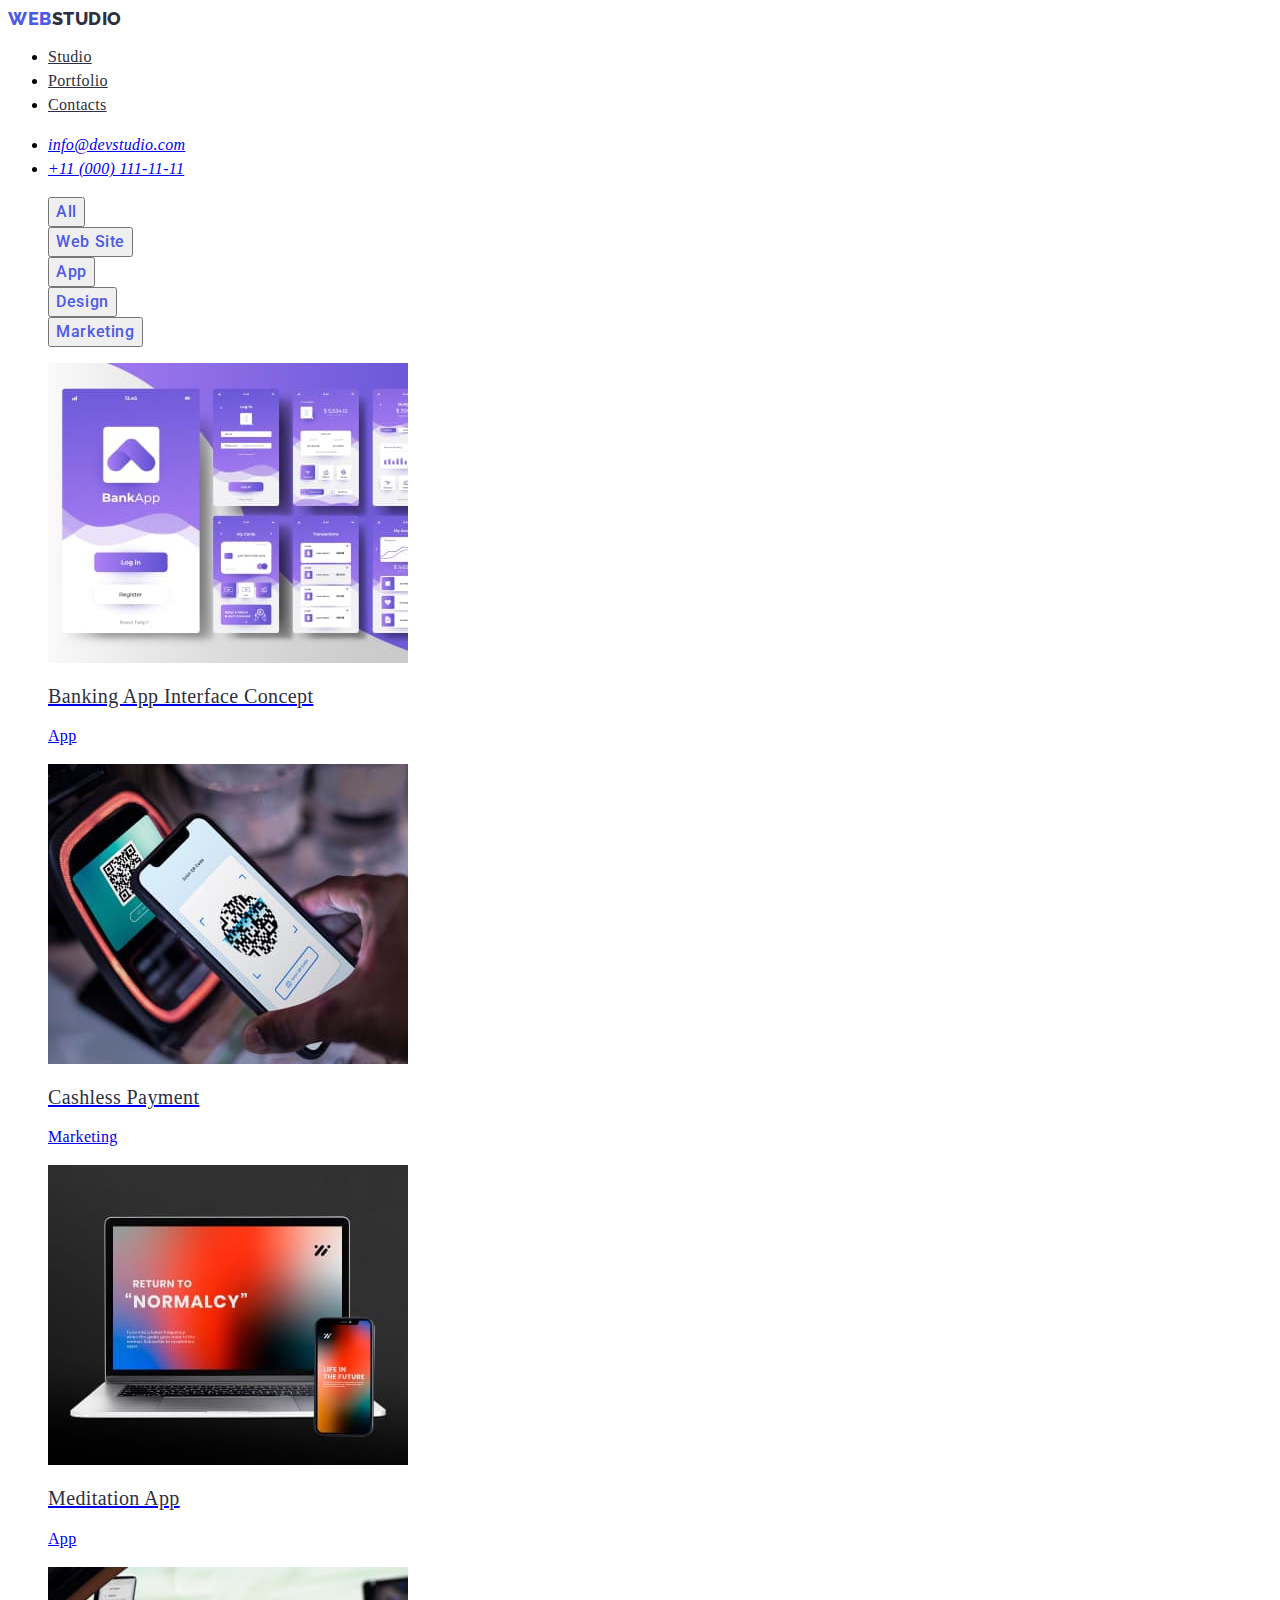
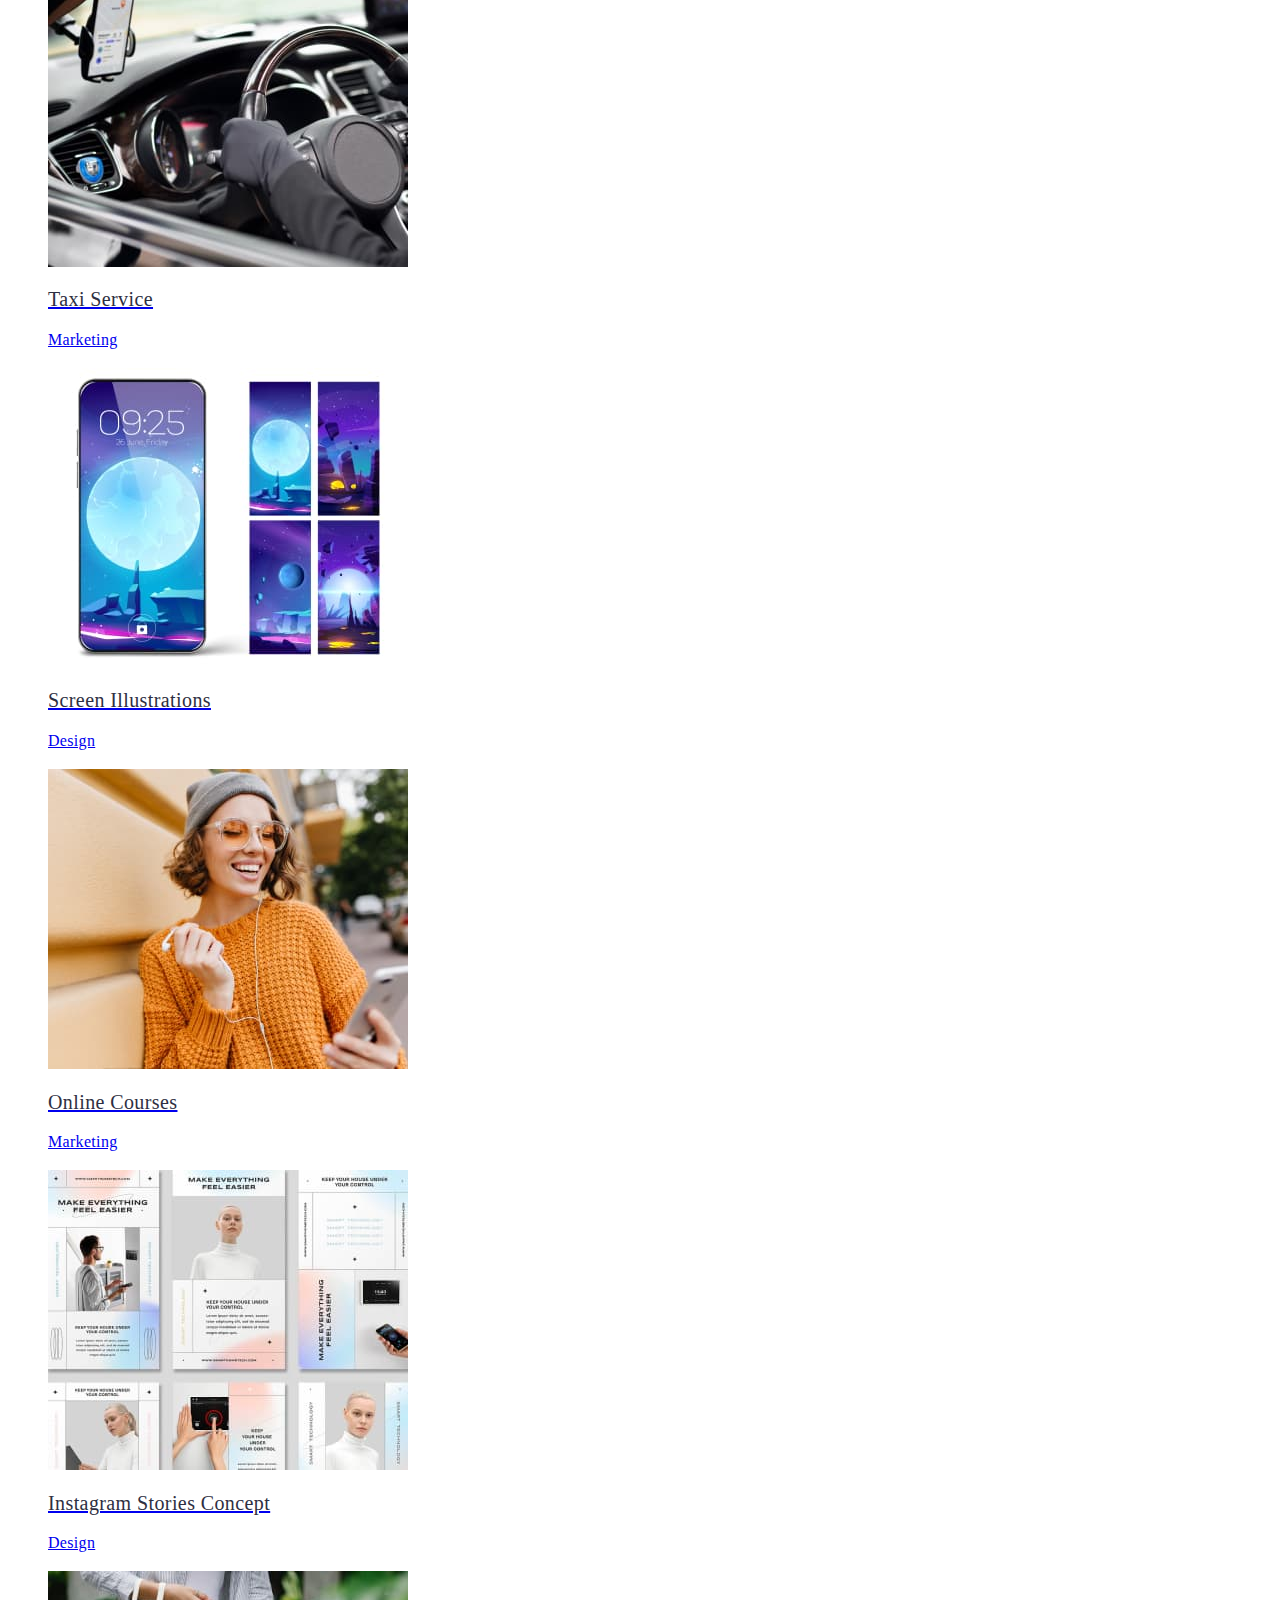
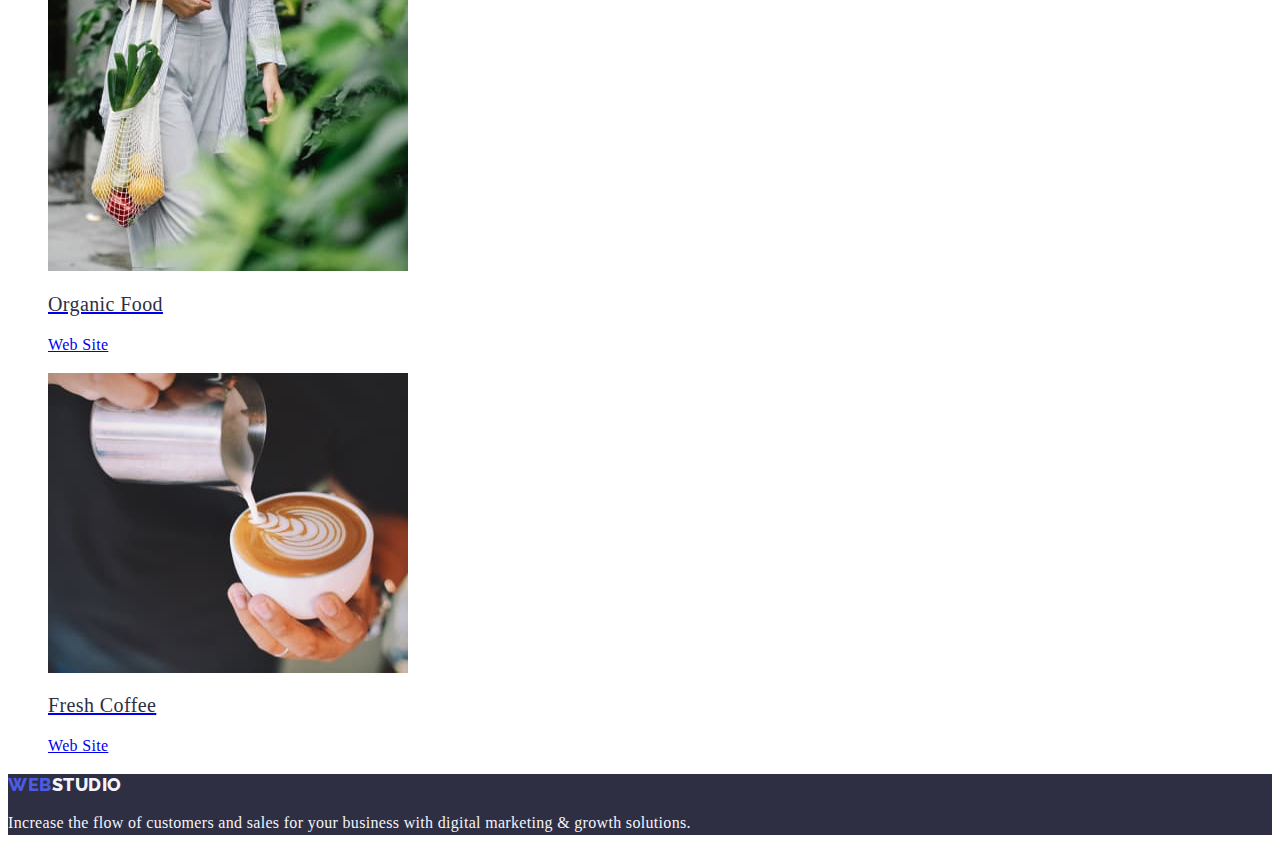
==== portfolio.html @ 24b0f3fc "how 02" ====
<!DOCTYPE html>
<html lang="en">
  <head>
    <meta charset="UTF-8" />
    <meta name="viewport" content="width=device-width, initial-scale=1.0" />
    <title>Document</title>
    <link rel="preconnect" href="https://fonts.googleapis.com" />
    <link rel="preconnect" href="https://fonts.gstatic.com" crossorigin />
    <link
      href="https://fonts.googleapis.com/css2?family=Raleway:wght@800&family=Roboto:wght@400;500;700;900&display=swap"
      rel="stylesheet"
    />
    <link rel="stylesheet" href="./css/styles.css" />
  </head>
  <body class="body">
    <header class="header">
      <nav class="header-nav">
        <a class="header-logo link" href="./index.html"
          >Web<span class="header-logo-studio link">Studio</span></a
        >
        <ul class="header-list">
          <li class="header-item">
            <a class="header-link" href="./index.html">Studio</a>
          </li>
          <li class="header-item">
            <a class="header-link" href="./portfolio.html">Portfolio</a>
          </li>
          <li class="header-item">
            <a class="header-link" href="#">Contacts</a>
          </li>
        </ul>
      </nav>
      <address class="header-addres">
        <ul>
          <li class="header-item">
            <a class="header-mail" href="mailto:info@devstudio.com"
              >info@devstudio.com</a
            >
          </li>
          <li class="header-item">
            <a class="header-tel" href="tel:+110001111111"
              >+11 (000) 111-11-11</a
            >
          </li>
        </ul>
      </address>
    </header>
    <main>
      <section>
        <h1 class="section">Section1</h1>
        <ul class="port-list list">
          <li class="port-item">
            <button class="port-btn" type="button">All</button>
          </li>
          <li class="port-item">
            <button class="port-btn" type="button">Web Site</button>
          </li>
          <li class="port-item">
            <button class="port-btn" type="button">App</button>
          </li>
          <li class="port-item">
            <button class="port-btn" type="button">Design</button>
          </li>
          <li class="port-item">
            <button class="port-btn" type="button">Marketing</button>
          </li>
        </ul>
        <ul class="port-list list">
          <li class="port-item">
            <a href="#">
              <img
                src="./images/Banking.jpg"
                alt="Banking App Interface
            Concept"
                width="360"
                height="300"
              />
              <h2 class="port-title">Banking App Interface Concept</h2>
              <p class="port-text">App</p>
            </a>
          </li>
          <li class="port-item">
            <a href="#">
              <img
                src="./images/Cashless.jpg"
                alt="Cashless Payment"
                width="360"
                height="300"
              />
              <h2 class="port-title">Cashless Payment</h2>
              <p class="port-text">Marketing</p></a
            >
          </li>
          <li class="port-item">
            <a href="#">
              <img
                src="./images/Meditation.jpg"
                alt="Meditation App"
                width="360"
                height="300"
              />
              <h2 class="port-title">Meditation App</h2>
              <p class="port-text">App</p></a
            >
          </li>
          <li class="port-item">
            <a href="#">
              <img
                src="./images/Taxi.jpg"
                alt="Taxi Service"
                width="360"
                height="300"
              />
              <h2 class="port-title">Taxi Service</h2>
              <p class="port-text">Marketing</p></a
            >
          </li>

          <li class="port-item">
            <a href="#">
              <img
                src="./images/Screen.jpg"
                alt="Screen Illustrations"
                width="360"
                height="300"
              />
              <h2 class="port-title">Screen Illustrations</h2>
              <p class="port-text">Design</p></a
            >
          </li>
          <li class="port-item">
            <a href="#">
              <img
                src="./images/Online.jpg"
                alt="Online Courses"
                width="360"
                height="300"
              />
              <h2 class="port-title">Online Courses</h2>
              <p class="port-text">Marketing</p></a
            >
          </li>
          <li class="port-item">
            <a href="#">
              <img
                src="./images/Instagram.jpg"
                alt="Instagram Stories Concept"
                width="360"
                height="300"
              />
              <h2 class="port-title">Instagram Stories Concept</h2>
              <p class="port-text">Design</p></a
            >
          </li>
          <li class="port-item">
            <a href="#">
              <img
                src="./images/Organic.jpg"
                alt="Organic Food"
                width="360"
                height="300"
              />
              <h2 class="port-title">Organic Food</h2>
              <p class="port-text">Web Site</p></a
            >
          </li>
          <li class="port-item">
            <a href="#">
              <img
                src="./images/Fresh.jpg"
                alt="Fresh Coffee"
                width="360"
                height="300"
              />
              <h2 class="port-title">Fresh Coffee</h2>
              <p class="port-text">Web Site</p></a
            >
          </li>
        </ul>
      </section>
    </main>
    <footer class="footer">
      <a class="footer-logo link" href="./index.html"
        >Web<span class="footer-logo-studio link">Studio</span></a
      >
      <p class="footer-text">
        Increase the flow of customers and sales for your business with digital
        marketing & growth solutions.
      </p>
    </footer>
  </body>
</html>
---- css/styles.css ----
:root {
    --body-color: #434455;
}

.link {
    text-decoration: none;
}

.list {
    list-style: none;
}

.section1 { 
    display: none;
};

.body {
    font-family: 'Roboto', sans-serif;
    color: var(--body-color);
    background-color: #FFFFFF
}

/*----------HEADER----------*/

.header-logo {
    font-family: 'Raleway', sans-serif;
    font-style: normal;
    font-weight: 800;
    font-size: 18px;
    line-height: 1.17;    
    letter-spacing: 0.03em;
    text-transform: uppercase;    
    color: #4D5AE5;
}

.header-logo-studio {
    font-family: 'Raleway',
        sans-serif;
        font-style: normal;
        font-weight: 800;
        font-size: 18px;
        line-height: 1.17;    
        letter-spacing: 0.03em;
        text-transform: uppercase;    
        color: #2E2F42;
}

.header {
    background-color: none;
}

.header-link {
    font-weight: 500;
    font-size: 16px;
    line-height: 1.5;
    letter-spacing: 0.02em;
    color: #2E2F42;
}

.header-mail {
    font-weight: 400;
    font-size: 16px;
    line-height: 1.5;
    letter-spacing: 0.02em;
}

.header-tel {
    font-weight: 400;
    font-size: 16px;
    line-height: 1.5;
    letter-spacing: 0.02em;
}

/*----------HERO----------*/

.hero {
    background-color: #2E2F42;
}

.hero-title {
    font-weight: 700;
        font-size: 56px;
        line-height: 1.07;
        letter-spacing: 0.02em;
        color: #FFFFFF;
}

.btn {}

.btn-text {
font-family: 'Roboto',
    sans-serif;
    font-style: normal;
    font-weight: 500;
    font-size: 16px;
    line-height: 1.5;
    letter-spacing: 0.04em;
    color: #FFFFFF;
}

/*----------ABOUT----------*/

.section {
    display: none;
}

.about {}

.about-list {}

.about-item {}

.about-title {
    font-weight: 500;
        font-size: 20px;
        line-height: 1.2;   
        letter-spacing: 0.02em; 
        color: #2E2F42;
}

.about-top-text {
    font-weight: 400;
        font-size: 16px;
        line-height: 1.5;
        letter-spacing: 0.02em;
}

/*----------TEAM----------*/

.team {}

.team-our {
    font-weight: 700;
        font-size: 36px;
        line-height: 1.11;
        letter-spacing: 0.02em;
        color: #2E2F42;
}

.team-name {
    font-weight: 500;
        font-size: 20px;
        line-height: 1.2;
        letter-spacing: 0.02em;
        color: #2E2F42;
}

.team-work {
    font-weight: 400;
        font-size: 16px;
        line-height: 1.5;
        letter-spacing: 0.02em;
}

/*----------FOOTER----------*/

.footer {
    background-color: #2E2F42;
}

.footer-logo {
font-family: 'Raleway',sans-serif;
    font-style: normal;
    font-weight: 800;
    font-size: 18px;
    line-height: 1.17;
    letter-spacing: 0.03em;
    text-transform: uppercase;
    color: #4D5AE5;
}

.footer-logo-studio {
font-family: 'Raleway',sans-serif;
    font-style: normal;
    font-weight: 800;
    font-size: 18px;
    line-height: 1.17;
    letter-spacing: 0.03em;
    text-transform: uppercase;
    color: #F4F4FD;
}

.footer-text {
font-weight: 400;
    font-size: 16px;
    line-height: 1.5;
    letter-spacing: 0.02em;
    color: #F4F4FD;
}

/*----------PORTFOLIO ----------*/

.port {}

.port-list {}

.port-item {}

.port-btn {
    font-family: 'Roboto',
        sans-serif;
        font-style: normal;
        font-weight: 500;
        font-size: 16px;
        line-height: 1.5;
        letter-spacing: 0.04em;
        color: #4D5AE5;
}

.port-btn:is(:hover, :focus) {
    color: #FFFFFF;
    background: #404BBF;
}

.port-section {}

.port-list {}

.port-item {}

.port-title {
    font-weight: 500;
        font-size: 20px;
        line-height: 1.2;
        letter-spacing: 0.02em;
        color: #2E2F42;
}

.port-text {
    font-weight: 400;
        font-size: 16px;
        line-height: 1.5;
        letter-spacing: 0.02em;
}
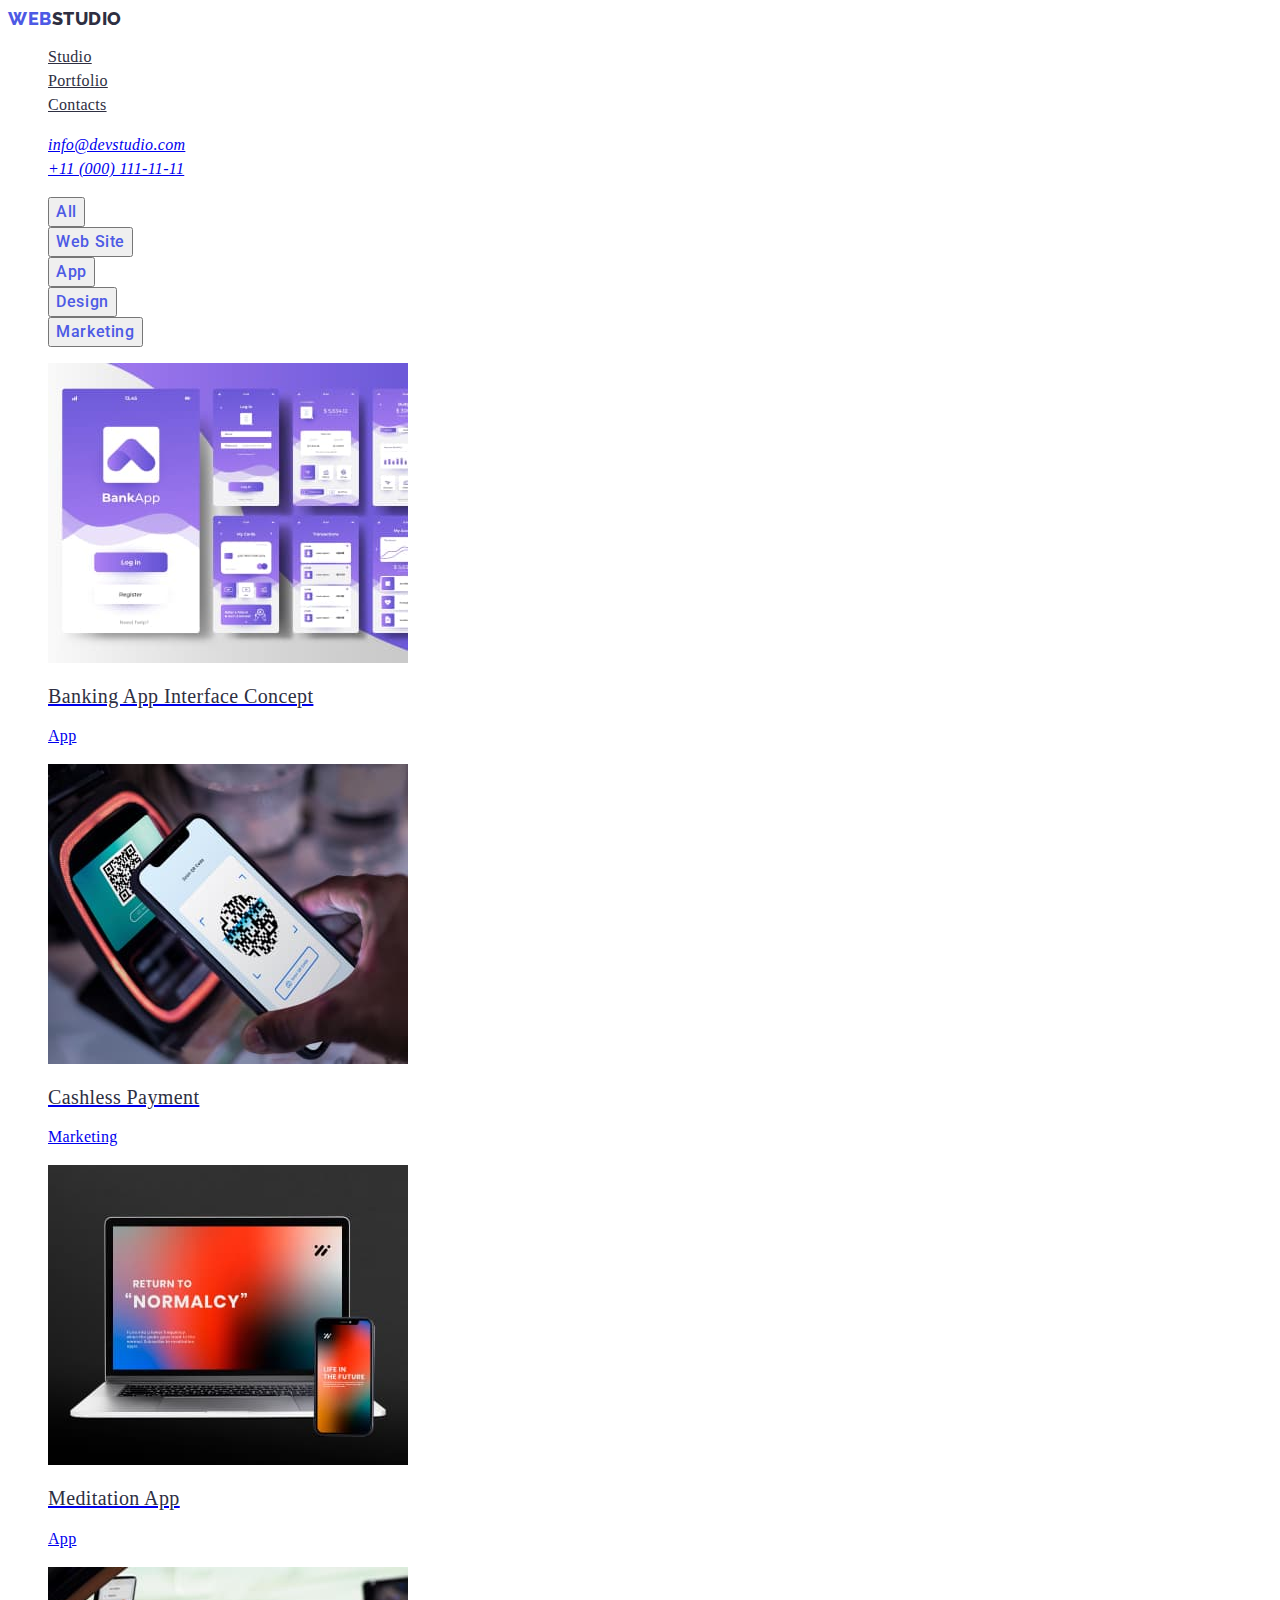
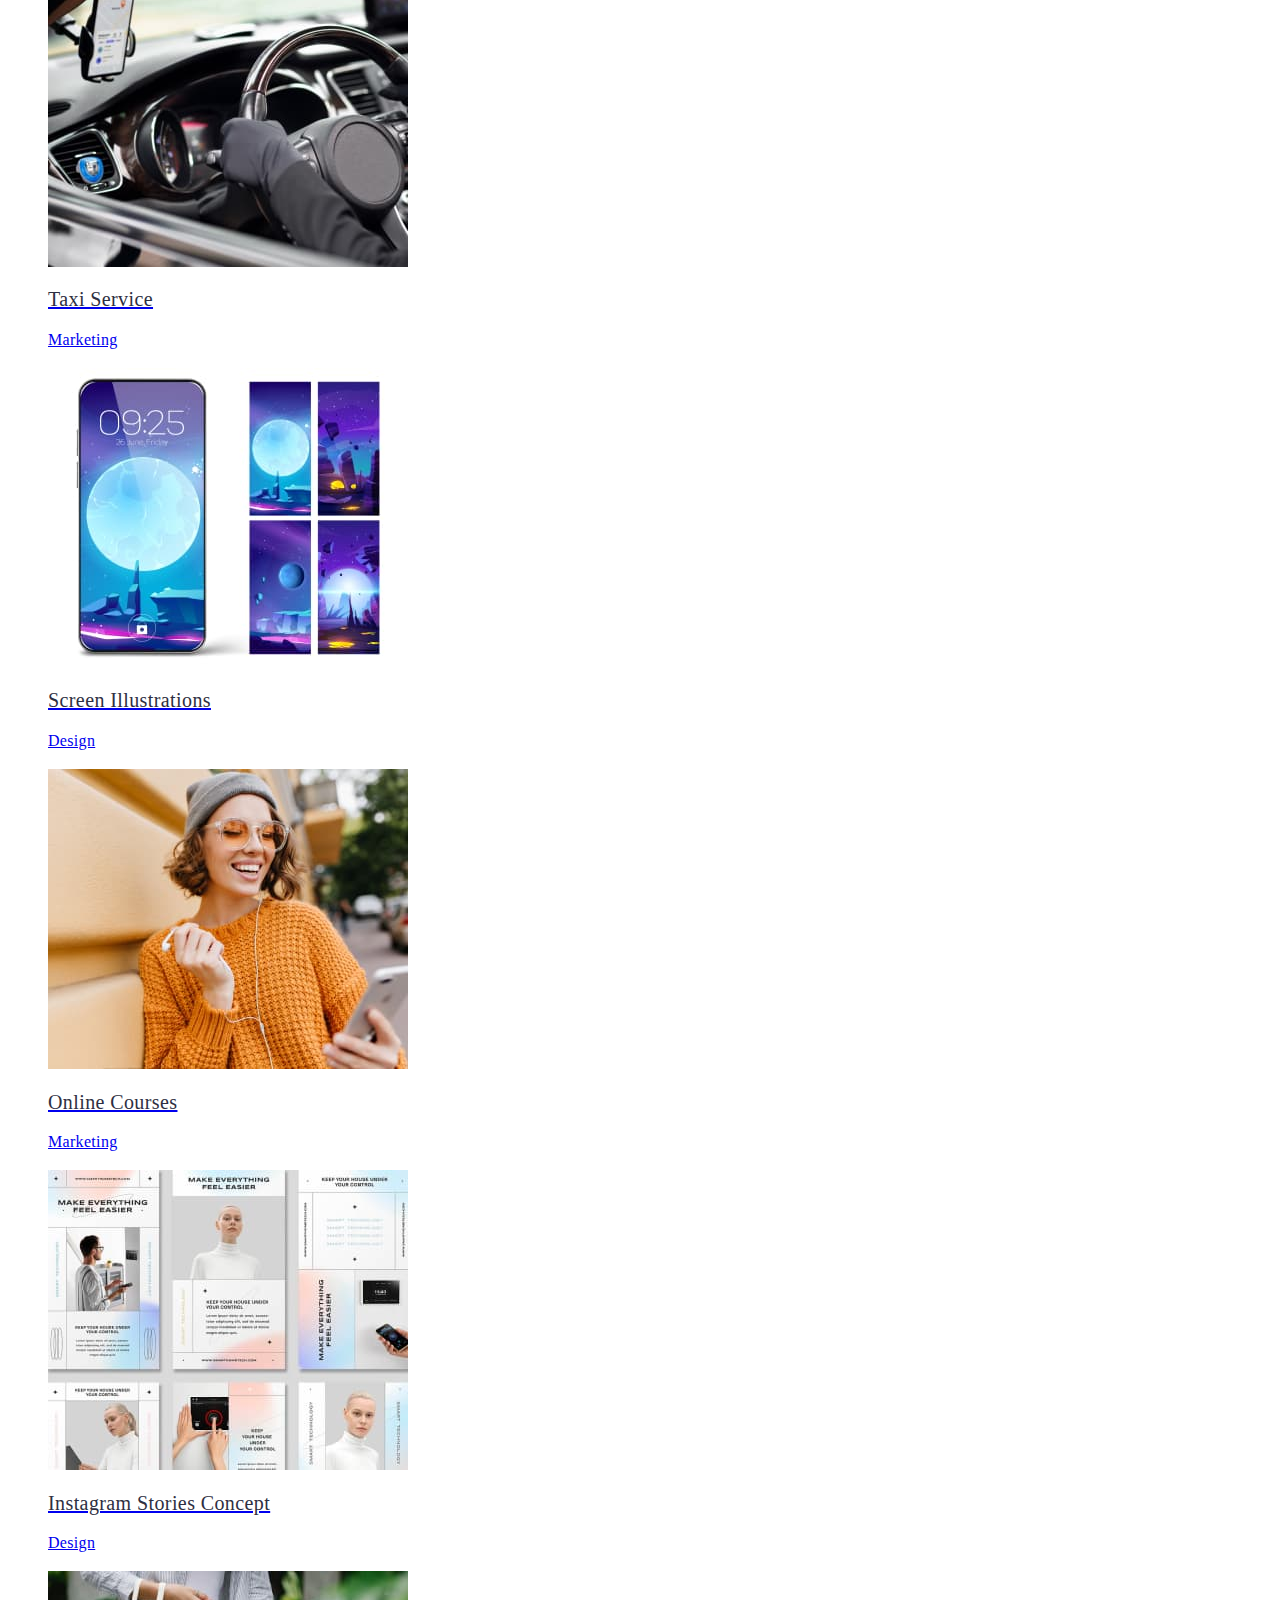
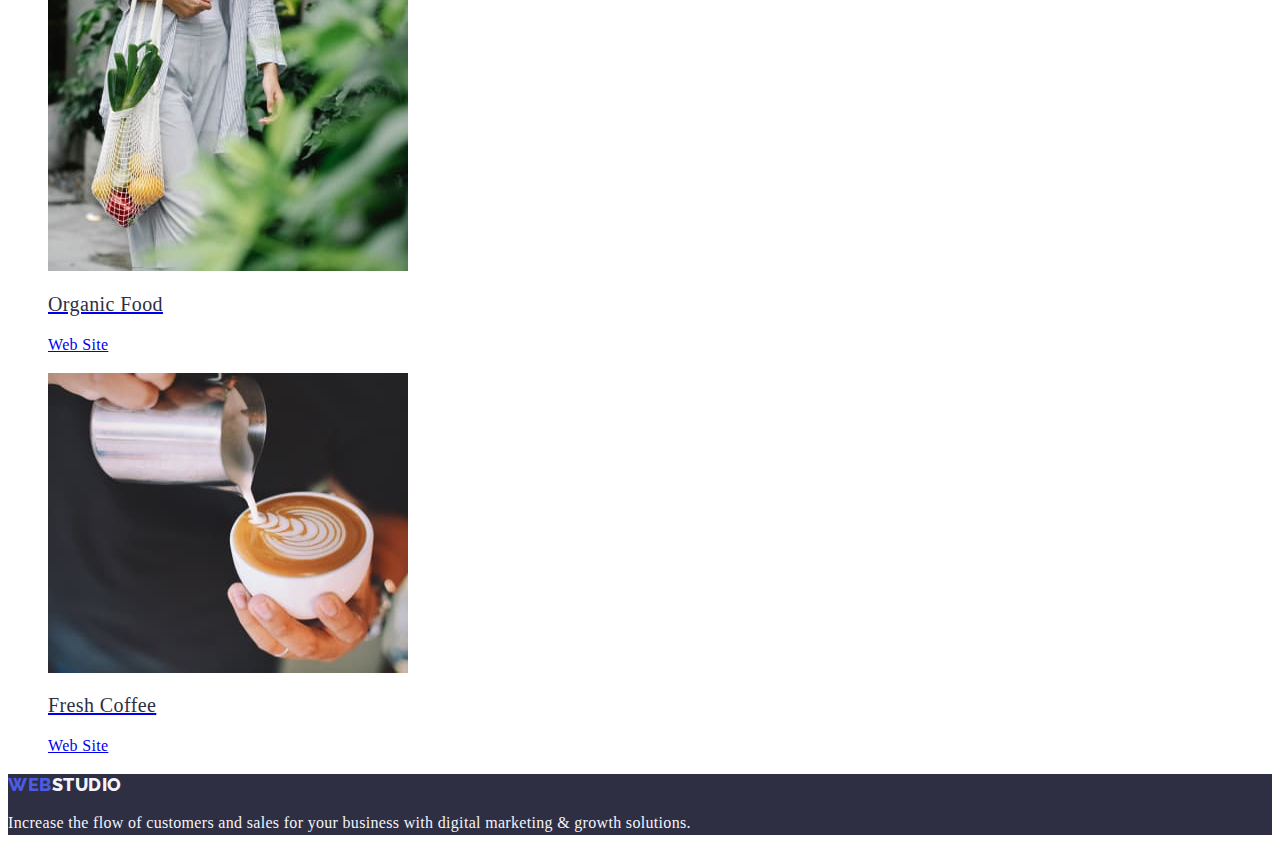
==== commit 37240f66: "hhw02" ====
--- a/portfolio.html
+++ b/portfolio.html
@@ -14,11 +14,11 @@
   </head>
   <body class="body">
     <header class="header">
-      <nav class="header-nav">
+      <nav class="header-nav list">
         <a class="header-logo link" href="./index.html"
           >Web<span class="header-logo-studio link">Studio</span></a
         >
-        <ul class="header-list">
+        <ul class="header-list list">
           <li class="header-item">
             <a class="header-link" href="./index.html">Studio</a>
           </li>
@@ -31,7 +31,7 @@
         </ul>
       </nav>
       <address class="header-addres">
-        <ul>
+        <ul class="header-list list">
           <li class="header-item">
             <a class="header-mail" href="mailto:info@devstudio.com"
               >info@devstudio.com</a
@@ -67,7 +67,7 @@
         </ul>
         <ul class="port-list list">
           <li class="port-item">
-            <a href="#">
+            <a href="link">
               <img
                 src="./images/Banking.jpg"
                 alt="Banking App Interface
@@ -115,7 +115,6 @@
               <p class="port-text">Marketing</p></a
             >
           </li>
-
           <li class="port-item">
             <a href="#">
               <img
--- a/css/styles.css
+++ b/css/styles.css
@@ -104,7 +104,9 @@
     display: none;
 }
 
-.about {}
+.about {
+    background-color: #FFFFFF;
+}
 
 .about-list {}
 
@@ -125,9 +127,29 @@
         letter-spacing: 0.02em;
 }
 
+.image {
+    background-color: #FFFFFF;
+}
+
+.image-title {
+    font-weight: 700;
+        font-size: 36px;
+        line-height: 1.11;
+        text-align: center;
+        letter-spacing: 0.02em;
+        text-transform: capitalize;
+        color: #2E2F42;
+}
+
+.image-list {}
+
+.image-item {}
+
 /*----------TEAM----------*/
 
-.team {}
+.team {
+    background-color: #F4F4FD;
+}
 
 .team-our {
     font-weight: 700;
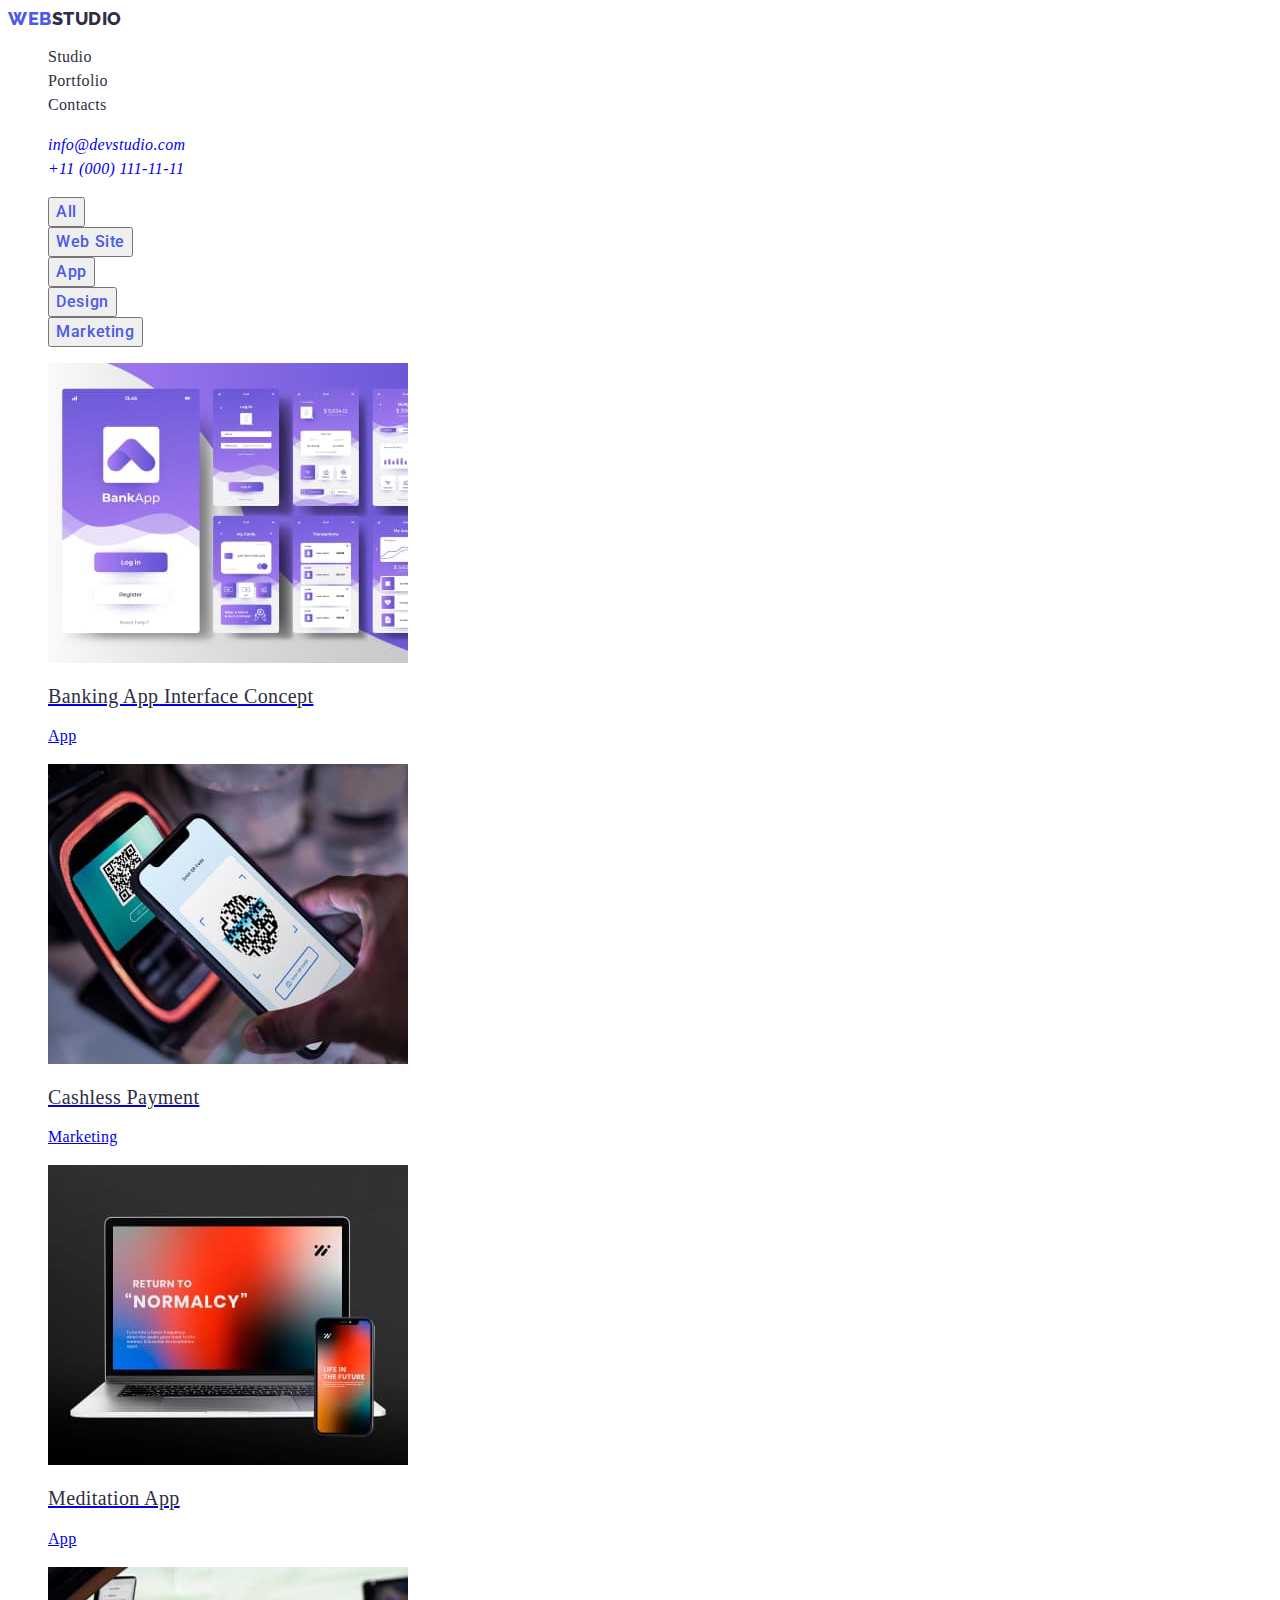
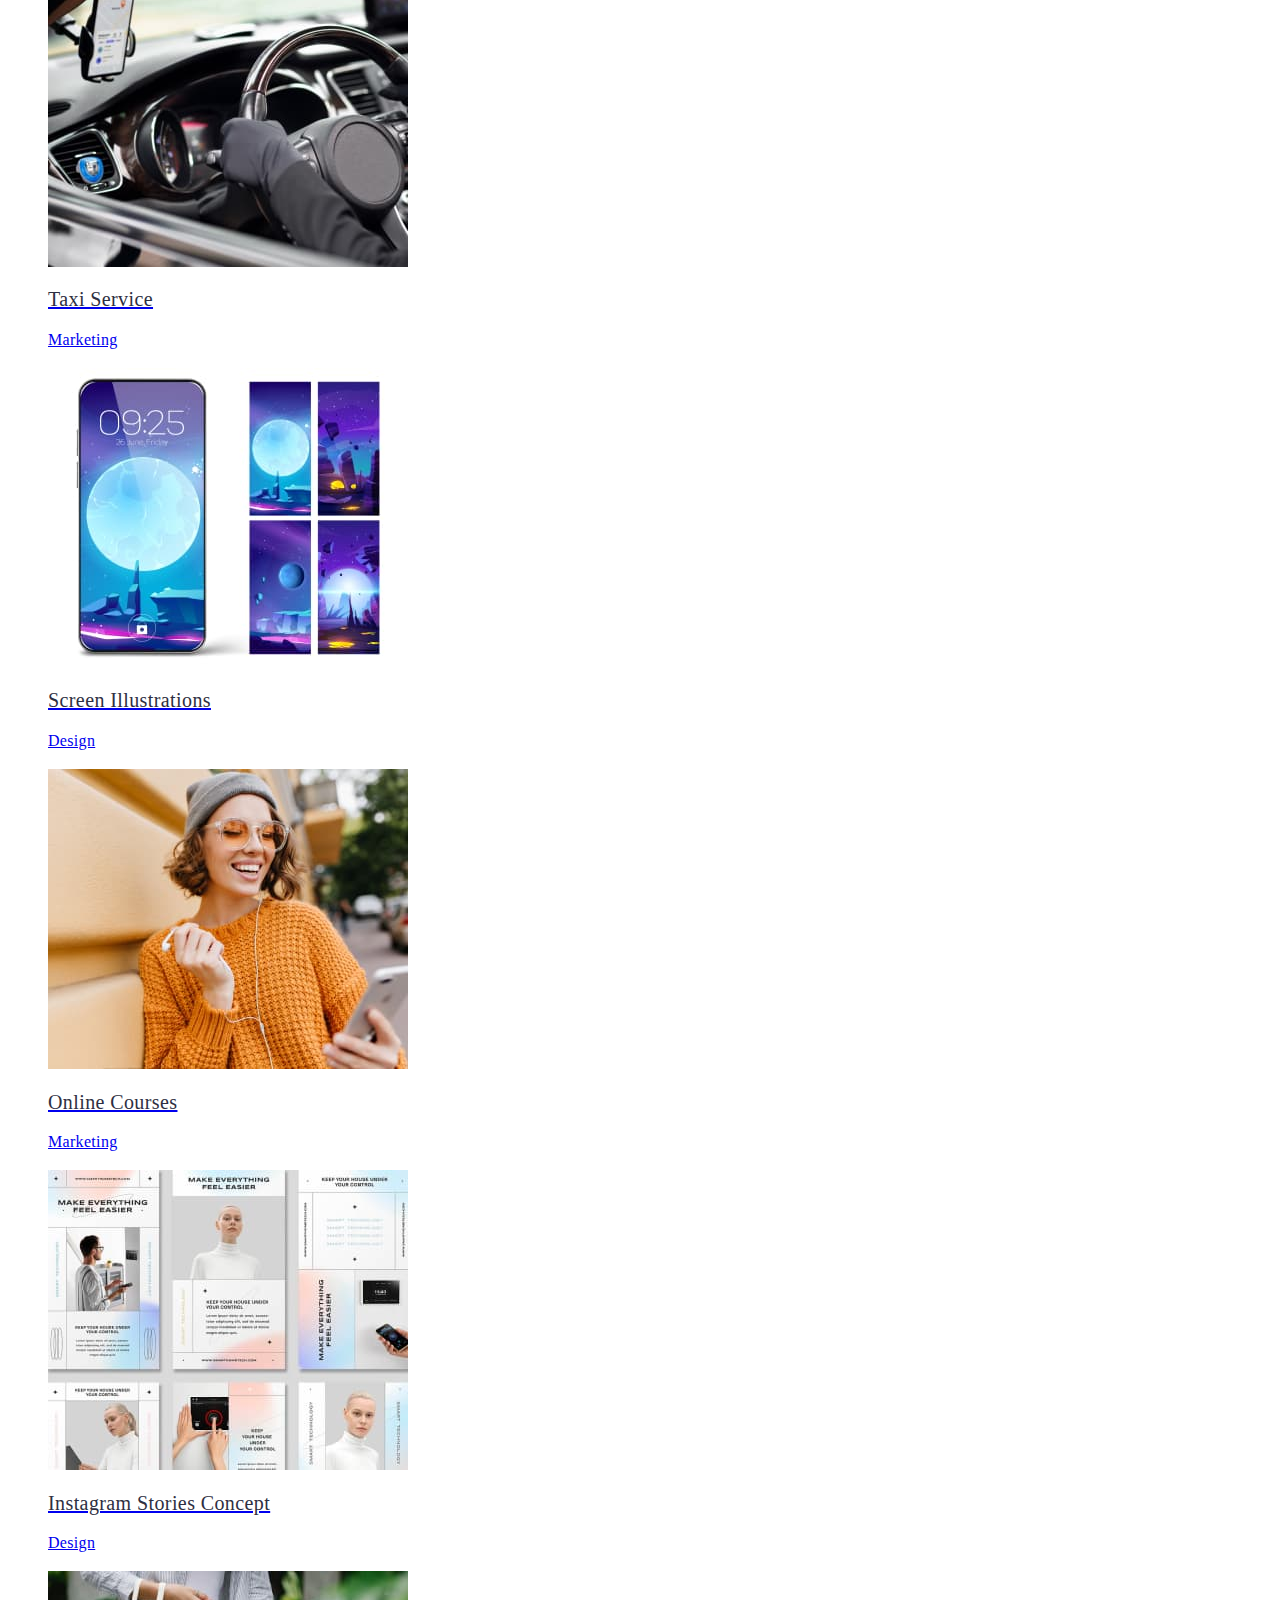
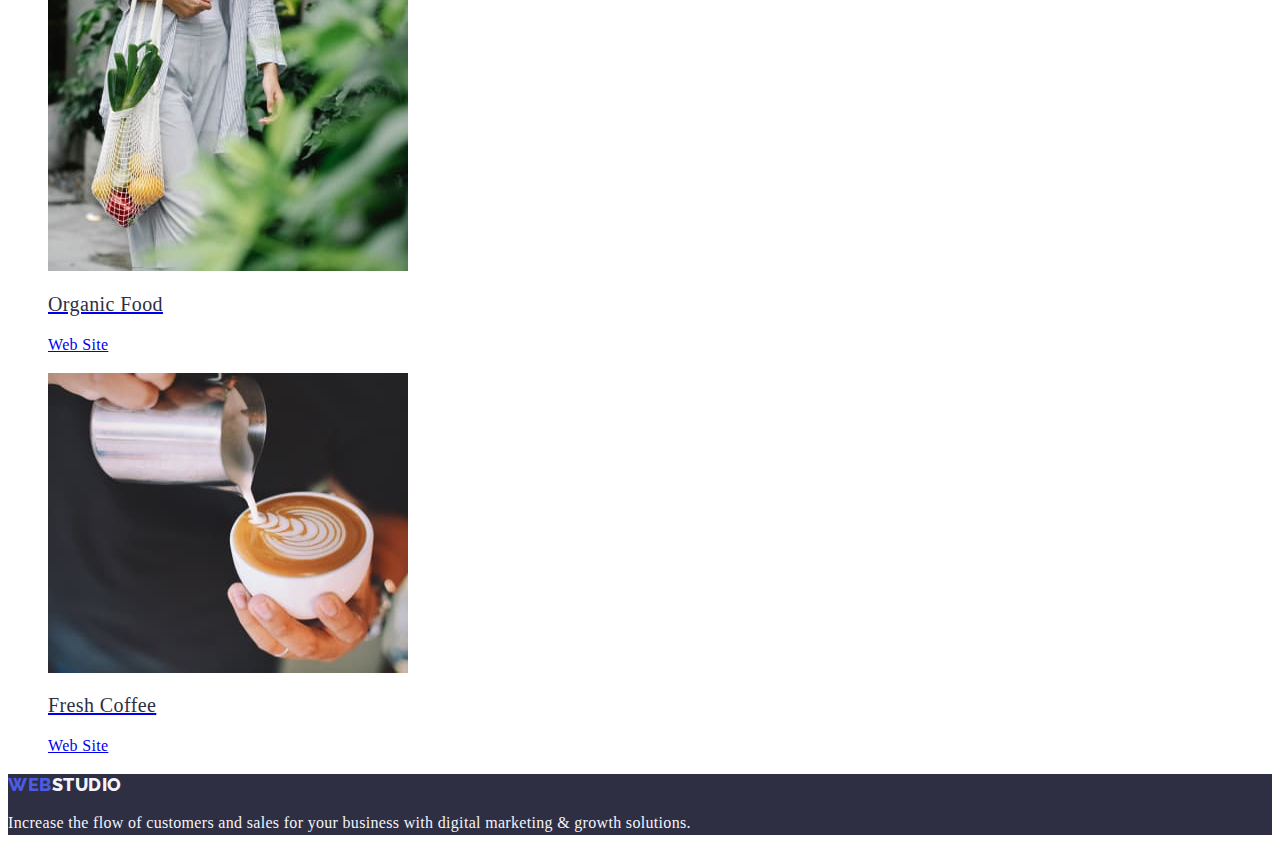
==== commit 607a592c: "home2" ====
--- a/portfolio.html
+++ b/portfolio.html
@@ -14,31 +14,31 @@
   </head>
   <body class="body">
     <header class="header">
-      <nav class="header-nav list">
+      <nav class="header-nav">
         <a class="header-logo link" href="./index.html"
           >Web<span class="header-logo-studio link">Studio</span></a
         >
         <ul class="header-list list">
           <li class="header-item">
-            <a class="header-link" href="./index.html">Studio</a>
+            <a class="header-link link" href="./index.html">Studio</a>
           </li>
           <li class="header-item">
-            <a class="header-link" href="./portfolio.html">Portfolio</a>
+            <a class="header-link link" href="./portfolio.html">Portfolio</a>
           </li>
           <li class="header-item">
-            <a class="header-link" href="#">Contacts</a>
+            <a class="header-link link" href="#">Contacts</a>
           </li>
         </ul>
       </nav>
       <address class="header-addres">
         <ul class="header-list list">
           <li class="header-item">
-            <a class="header-mail" href="mailto:info@devstudio.com"
+            <a class="header-mail link" href="mailto:info@devstudio.com"
               >info@devstudio.com</a
             >
           </li>
           <li class="header-item">
-            <a class="header-tel" href="tel:+110001111111"
+            <a class="header-tel link" href="tel:+110001111111"
               >+11 (000) 111-11-11</a
             >
           </li>
--- a/css/styles.css
+++ b/css/styles.css
@@ -58,6 +58,7 @@
 }
 
 .header-mail {
+    font-style: normal
     font-weight: 400;
     font-size: 16px;
     line-height: 1.5;
@@ -82,6 +83,7 @@
         font-size: 56px;
         line-height: 1.07;
         letter-spacing: 0.02em;
+        text-align: center;
         color: #FFFFFF;
 }
 
@@ -96,6 +98,12 @@
     line-height: 1.5;
     letter-spacing: 0.04em;
     color: #FFFFFF;
+    background-color: #4D5AE5
+}
+
+.btn-text:is(:hover, :focus) {
+    background-color: #404BBF;
+    background-color: #404BBF;
 }
 
 /*----------ABOUT----------*/
@@ -114,7 +122,7 @@
 
 .about-title {
     font-weight: 500;
-        font-size: 20px;
+      font-size: 20px;
         line-height: 1.2;   
         letter-spacing: 0.02em; 
         color: #2E2F42;
@@ -140,7 +148,6 @@
         text-transform: capitalize;
         color: #2E2F42;
 }
-
 .image-list {}
 
 .image-item {}
@@ -156,6 +163,8 @@
         font-size: 36px;
         line-height: 1.11;
         letter-spacing: 0.02em;
+        text-align: center;
+        text-transform: capitalize;
         color: #2E2F42;
 }
 
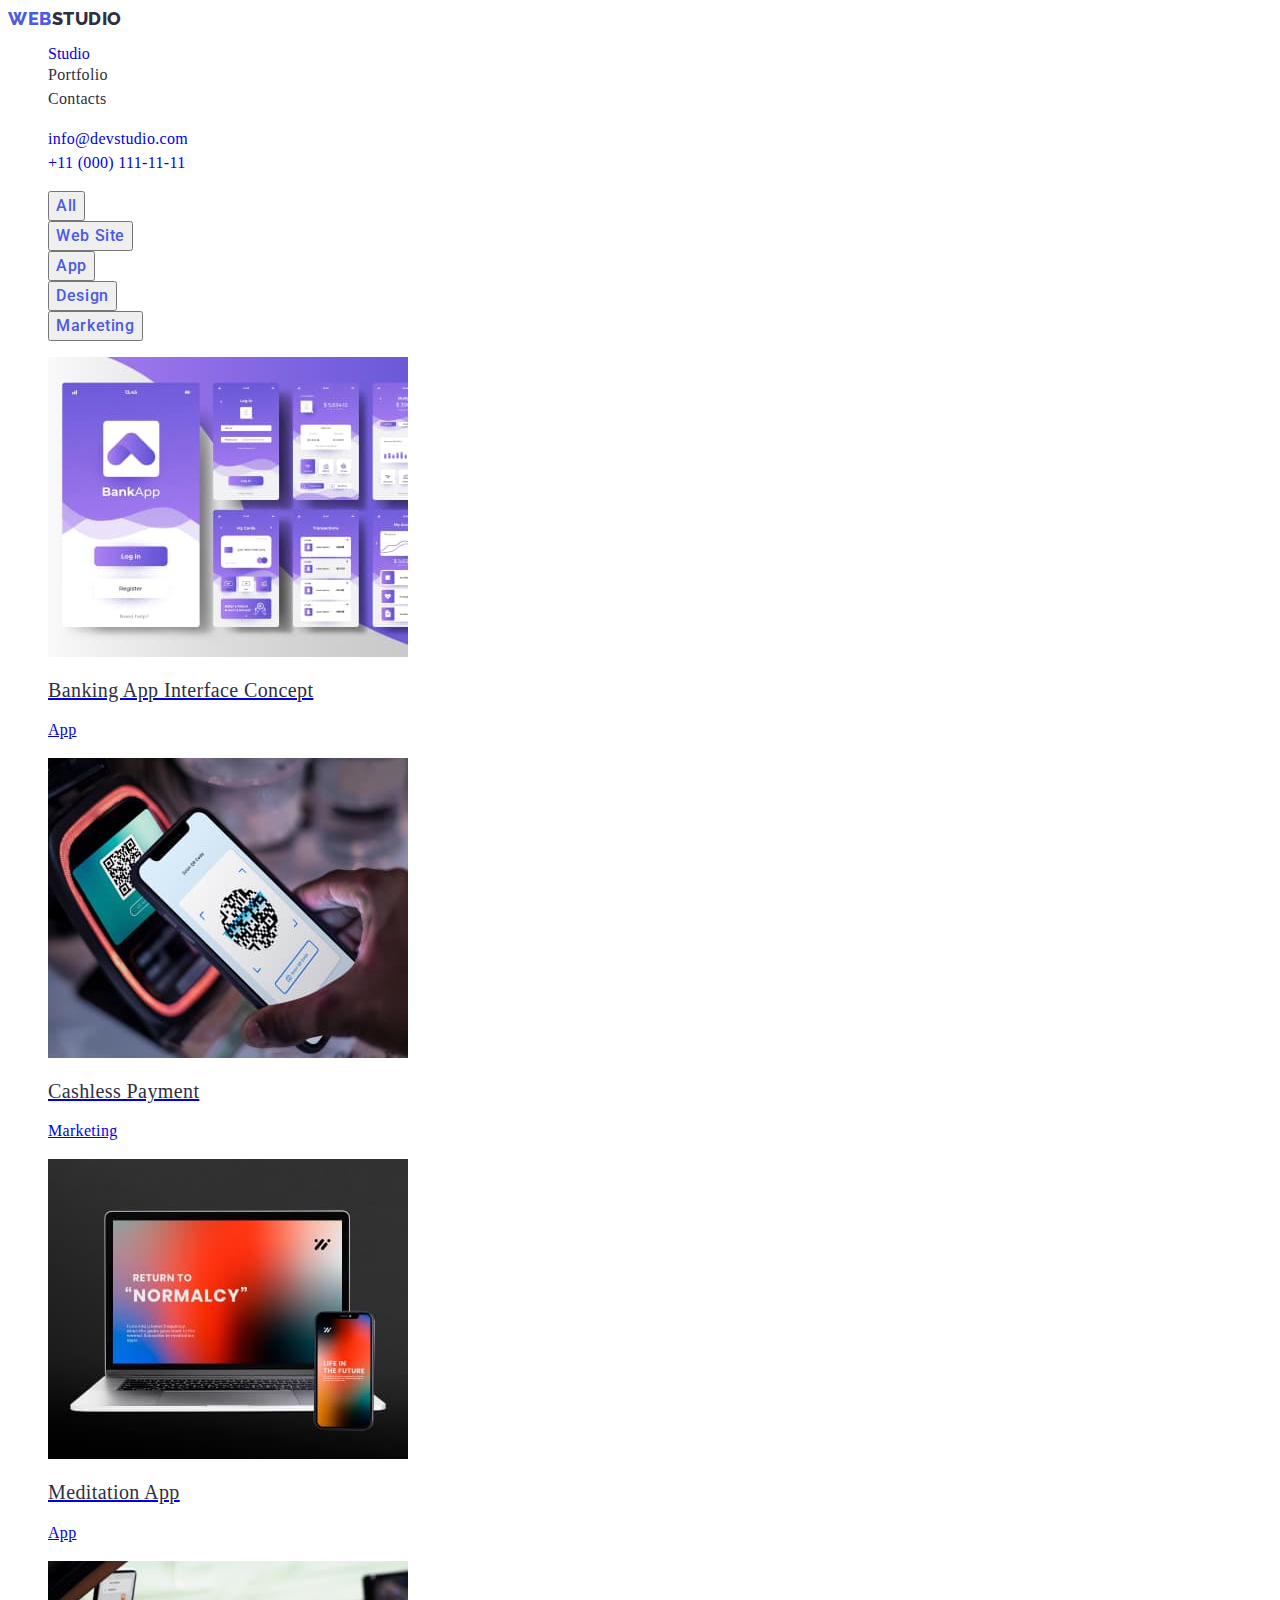
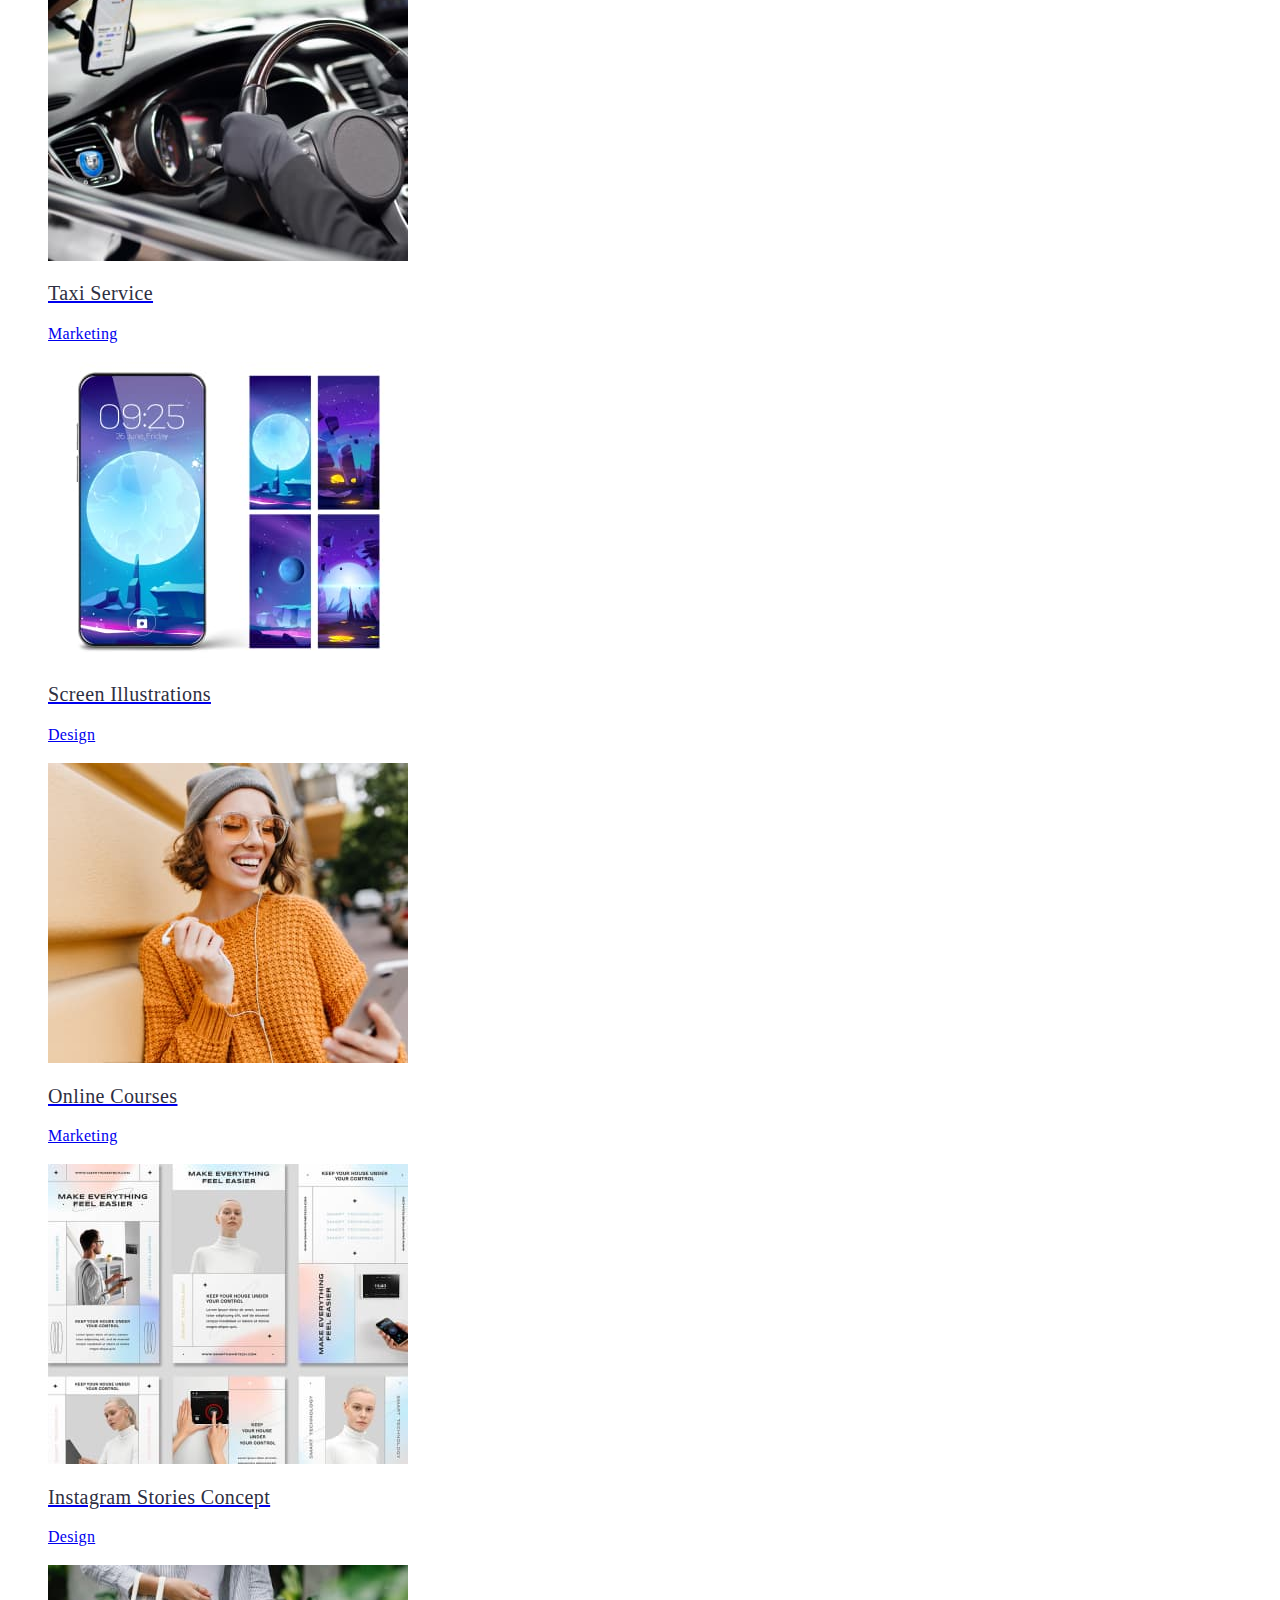
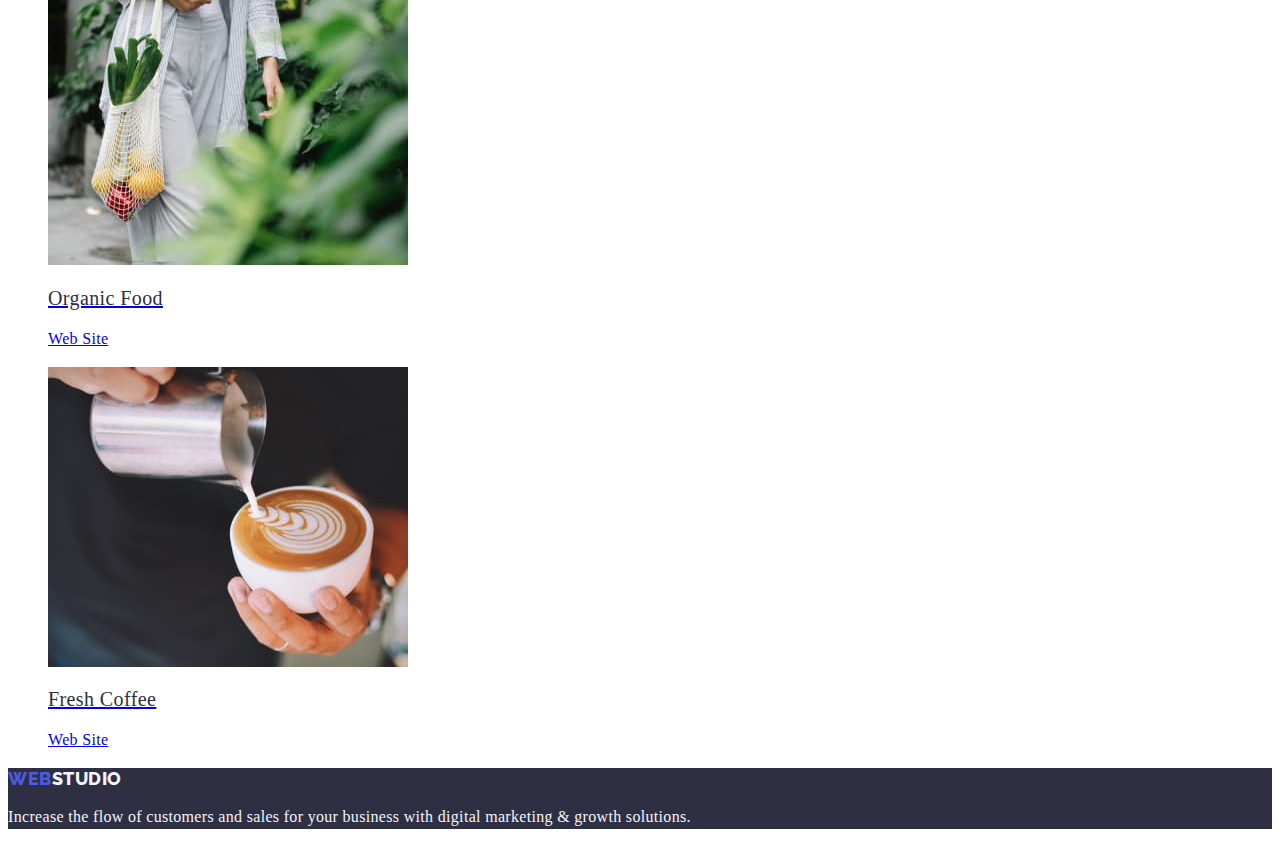
==== commit 2de84691: "how2" ====
--- a/portfolio.html
+++ b/portfolio.html
@@ -20,7 +20,7 @@
         >
         <ul class="header-list list">
           <li class="header-item">
-            <a class="header-link link" href="./index.html">Studio</a>
+            <a class="header-link1 link" href="./index.html">Studio</a>
           </li>
           <li class="header-item">
             <a class="header-link link" href="./portfolio.html">Portfolio</a>
--- a/css/styles.css
+++ b/css/styles.css
@@ -57,8 +57,16 @@
     color: #2E2F42;
 }
 
+.header-link1:is(:hover, :focus) {
+color: #404bbf;
+}
+
+
+.header-addres {
+font-style: normal
+}
+
 .header-mail {
-    font-style: normal
     font-weight: 400;
     font-size: 16px;
     line-height: 1.5;
@@ -90,7 +98,8 @@
 .btn {}
 
 .btn-text {
-font-family: 'Roboto',
+    background-color: #4D5AE5;
+    font-family: 'Roboto',
     sans-serif;
     font-style: normal;
     font-weight: 500;
@@ -98,12 +107,13 @@
     line-height: 1.5;
     letter-spacing: 0.04em;
     color: #FFFFFF;
-    background-color: #4D5AE5
+    
 }
 
 .btn-text:is(:hover, :focus) {
     background-color: #404BBF;
     background-color: #404BBF;
+    cursor: pointer
 }
 
 /*----------ABOUT----------*/
@@ -133,6 +143,7 @@
         font-size: 16px;
         line-height: 1.5;
         letter-spacing: 0.02em;
+        color: var(--body-color);
 }
 
 .image {
@@ -181,6 +192,7 @@
         font-size: 16px;
         line-height: 1.5;
         letter-spacing: 0.02em;
+        color: var(--body-color);
 }
 
 /*----------FOOTER----------*/
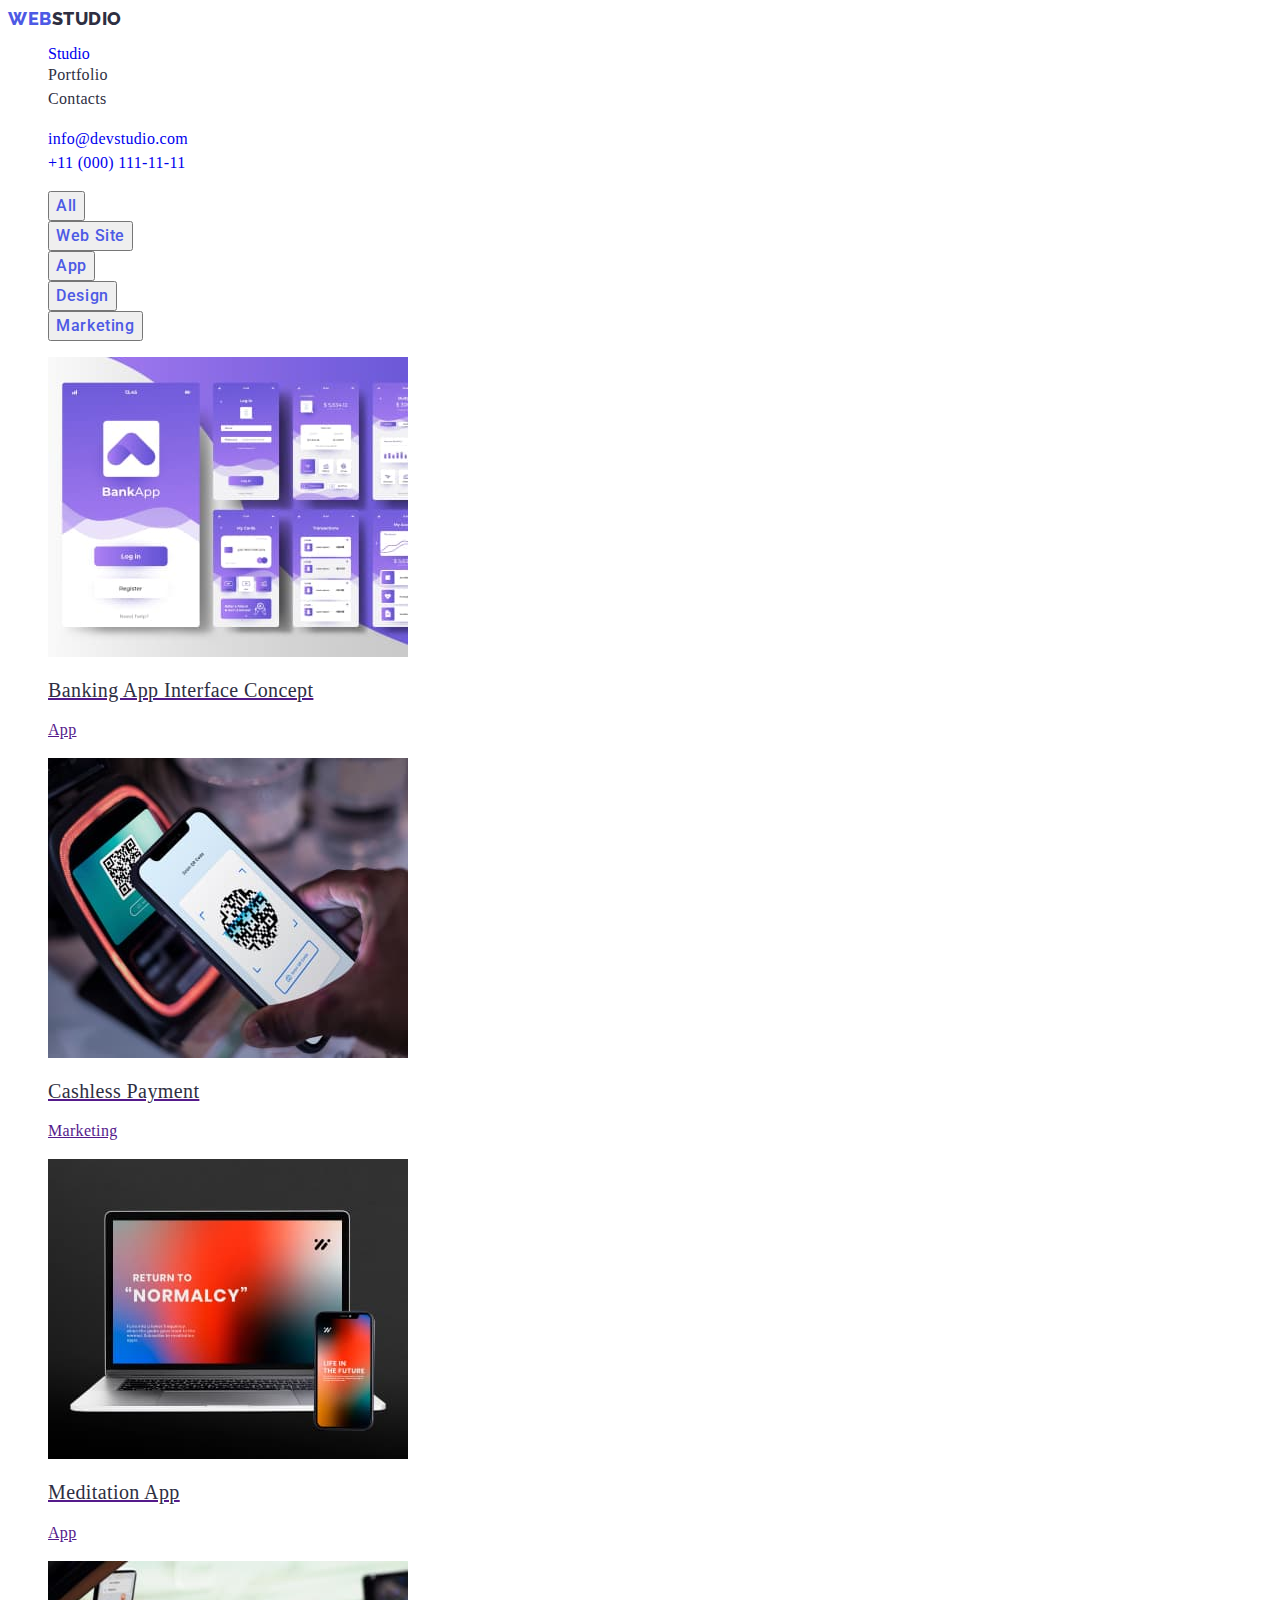
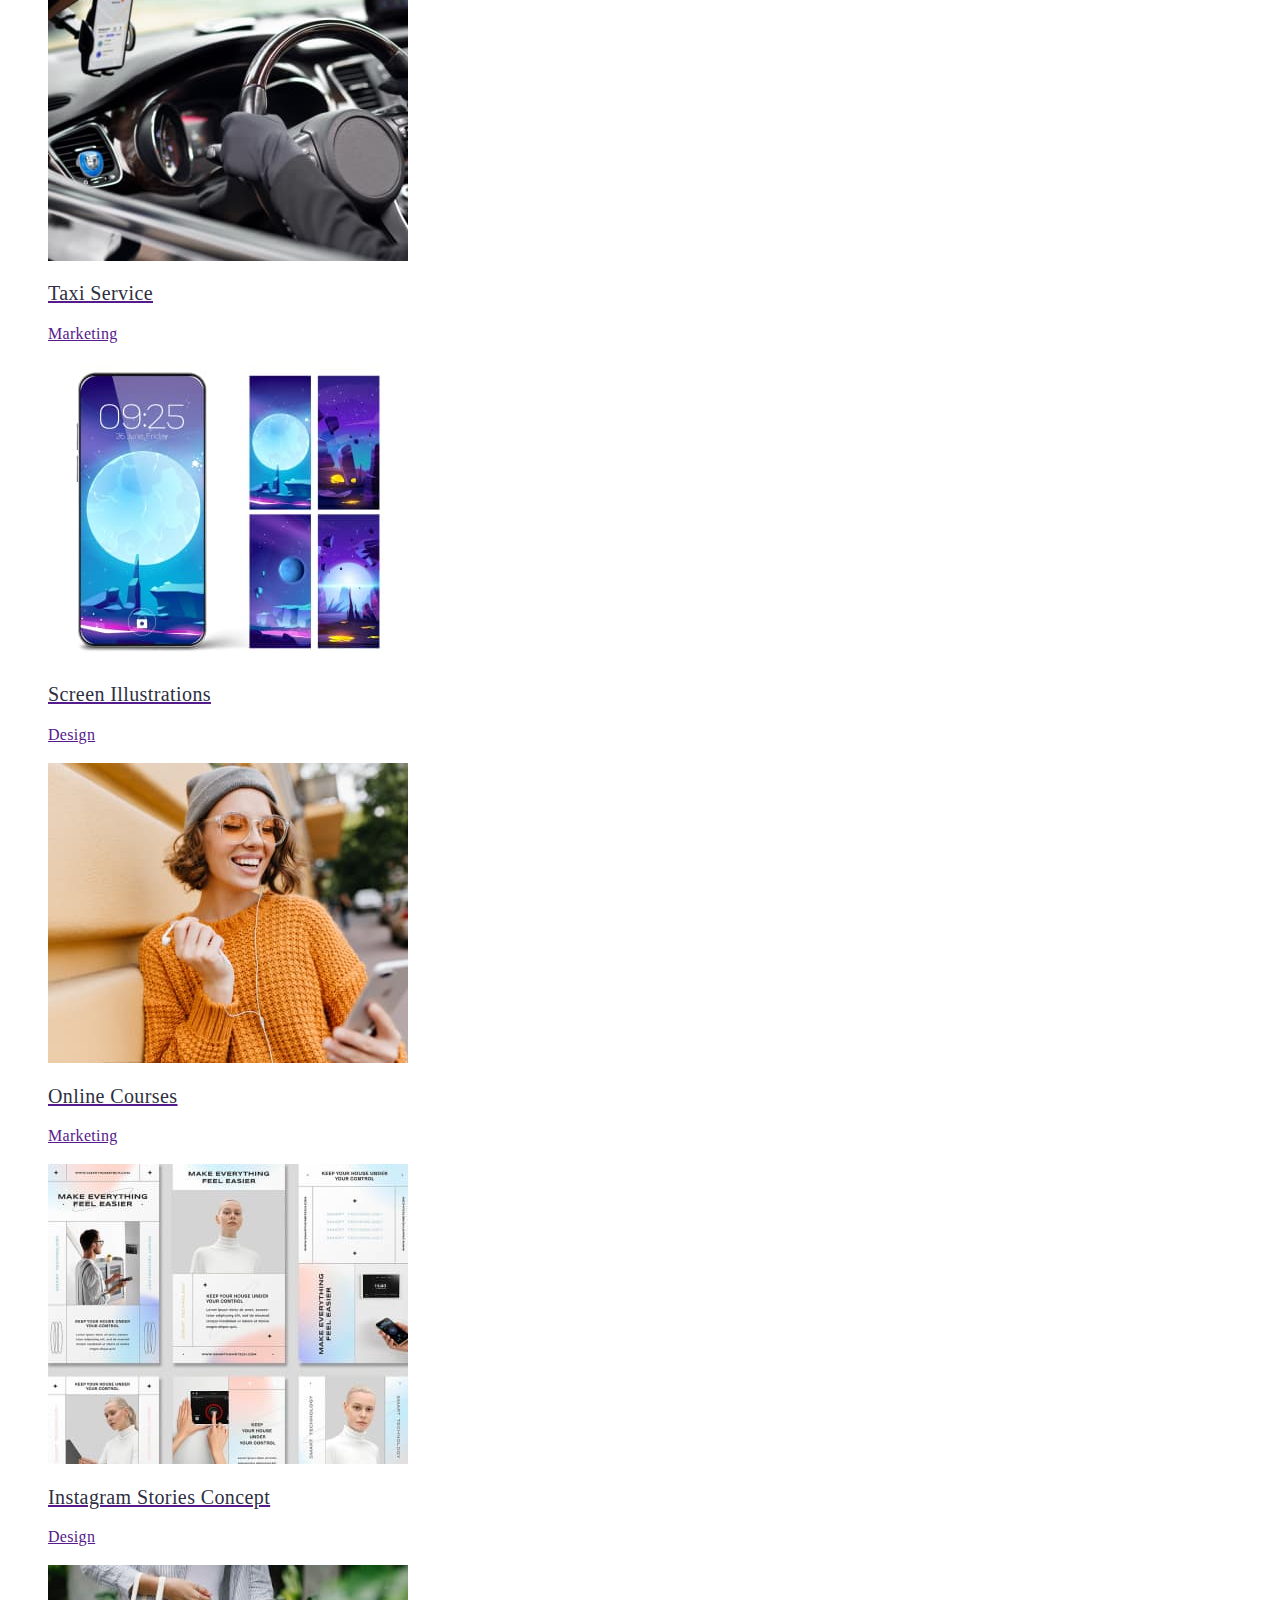
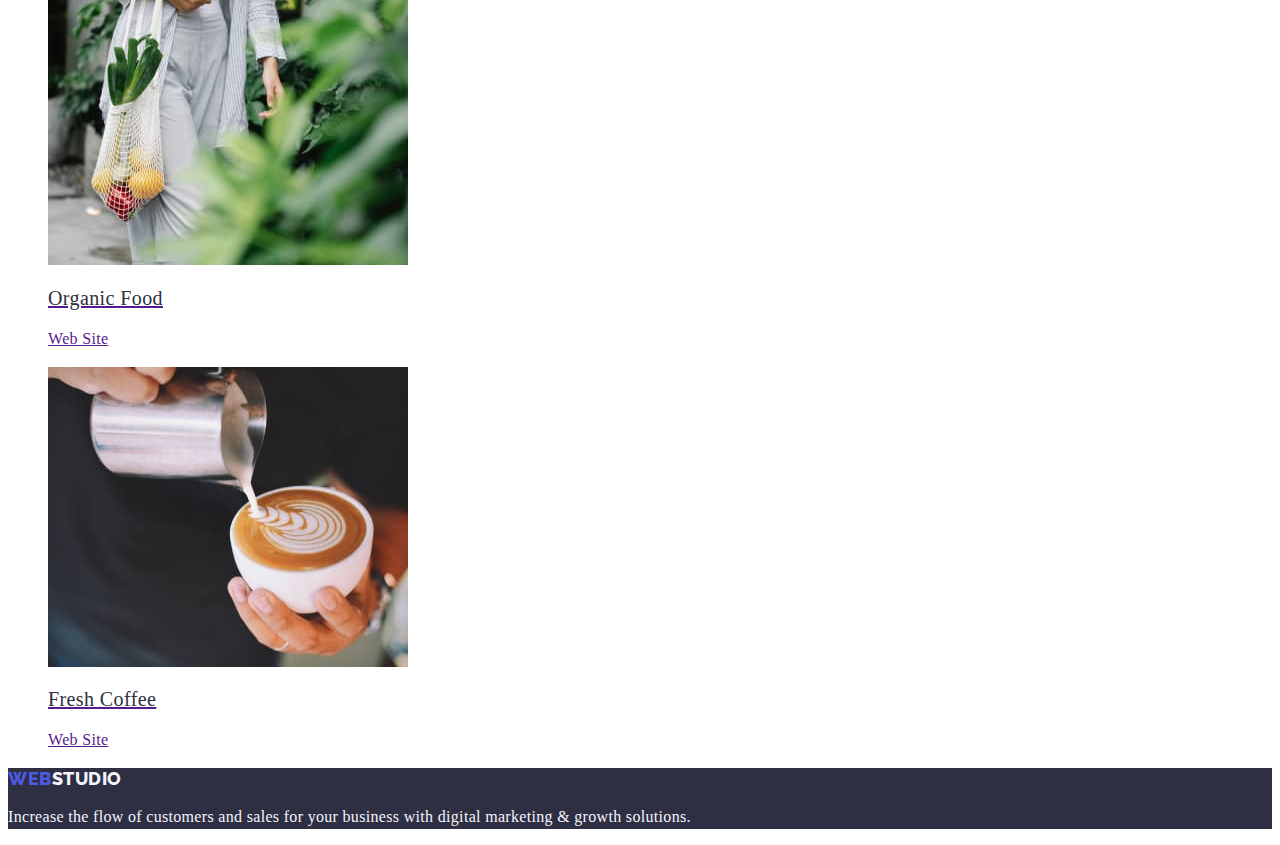
==== commit 36da0d9b: "wh2" ====
--- a/portfolio.html
+++ b/portfolio.html
@@ -26,7 +26,7 @@
             <a class="header-link link" href="./portfolio.html">Portfolio</a>
           </li>
           <li class="header-item">
-            <a class="header-link link" href="#">Contacts</a>
+            <a class="header-link link" href="">Contacts</a>
           </li>
         </ul>
       </nav>
@@ -67,7 +67,7 @@
         </ul>
         <ul class="port-list list">
           <li class="port-item">
-            <a href="link">
+            <a href="">
               <img
                 src="./images/Banking.jpg"
                 alt="Banking App Interface
@@ -80,7 +80,7 @@
             </a>
           </li>
           <li class="port-item">
-            <a href="#">
+            <a href="">
               <img
                 src="./images/Cashless.jpg"
                 alt="Cashless Payment"
@@ -92,7 +92,7 @@
             >
           </li>
           <li class="port-item">
-            <a href="#">
+            <a href="">
               <img
                 src="./images/Meditation.jpg"
                 alt="Meditation App"
@@ -104,7 +104,7 @@
             >
           </li>
           <li class="port-item">
-            <a href="#">
+            <a href="">
               <img
                 src="./images/Taxi.jpg"
                 alt="Taxi Service"
@@ -116,7 +116,7 @@
             >
           </li>
           <li class="port-item">
-            <a href="#">
+            <a href="">
               <img
                 src="./images/Screen.jpg"
                 alt="Screen Illustrations"
@@ -128,7 +128,7 @@
             >
           </li>
           <li class="port-item">
-            <a href="#">
+            <a href="">
               <img
                 src="./images/Online.jpg"
                 alt="Online Courses"
@@ -140,7 +140,7 @@
             >
           </li>
           <li class="port-item">
-            <a href="#">
+            <a href="">
               <img
                 src="./images/Instagram.jpg"
                 alt="Instagram Stories Concept"
@@ -152,7 +152,7 @@
             >
           </li>
           <li class="port-item">
-            <a href="#">
+            <a href="">
               <img
                 src="./images/Organic.jpg"
                 alt="Organic Food"
@@ -164,7 +164,7 @@
             >
           </li>
           <li class="port-item">
-            <a href="#">
+            <a href="">
               <img
                 src="./images/Fresh.jpg"
                 alt="Fresh Coffee"
--- a/css/styles.css
+++ b/css/styles.css
@@ -14,7 +14,7 @@
     display: none;
 };
 
-.body {
+body {
     font-family: 'Roboto', sans-serif;
     color: var(--body-color);
     background-color: #FFFFFF
@@ -57,7 +57,7 @@
     color: #2E2F42;
 }
 
-.header-link1:is(:hover, :focus) {
+.header-link:is(:hover, :focus) {
 color: #404bbf;
 }
 
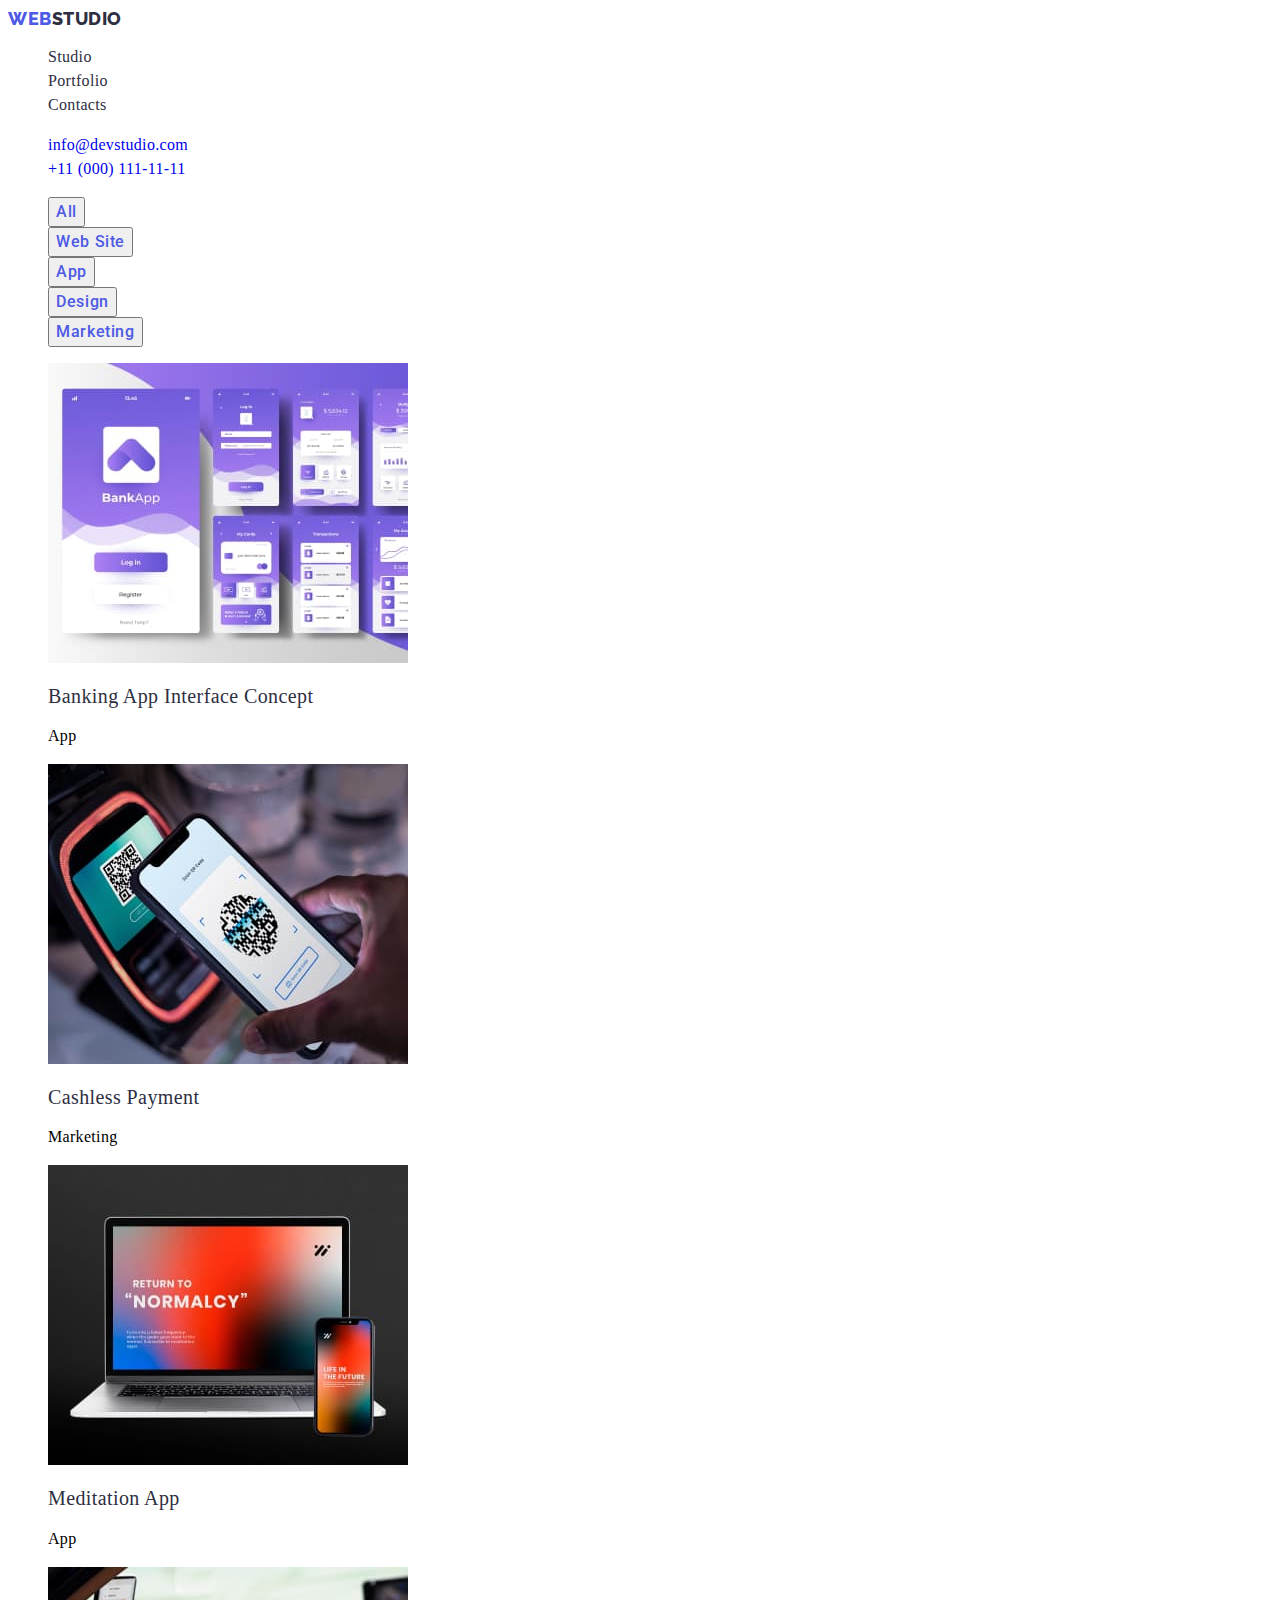
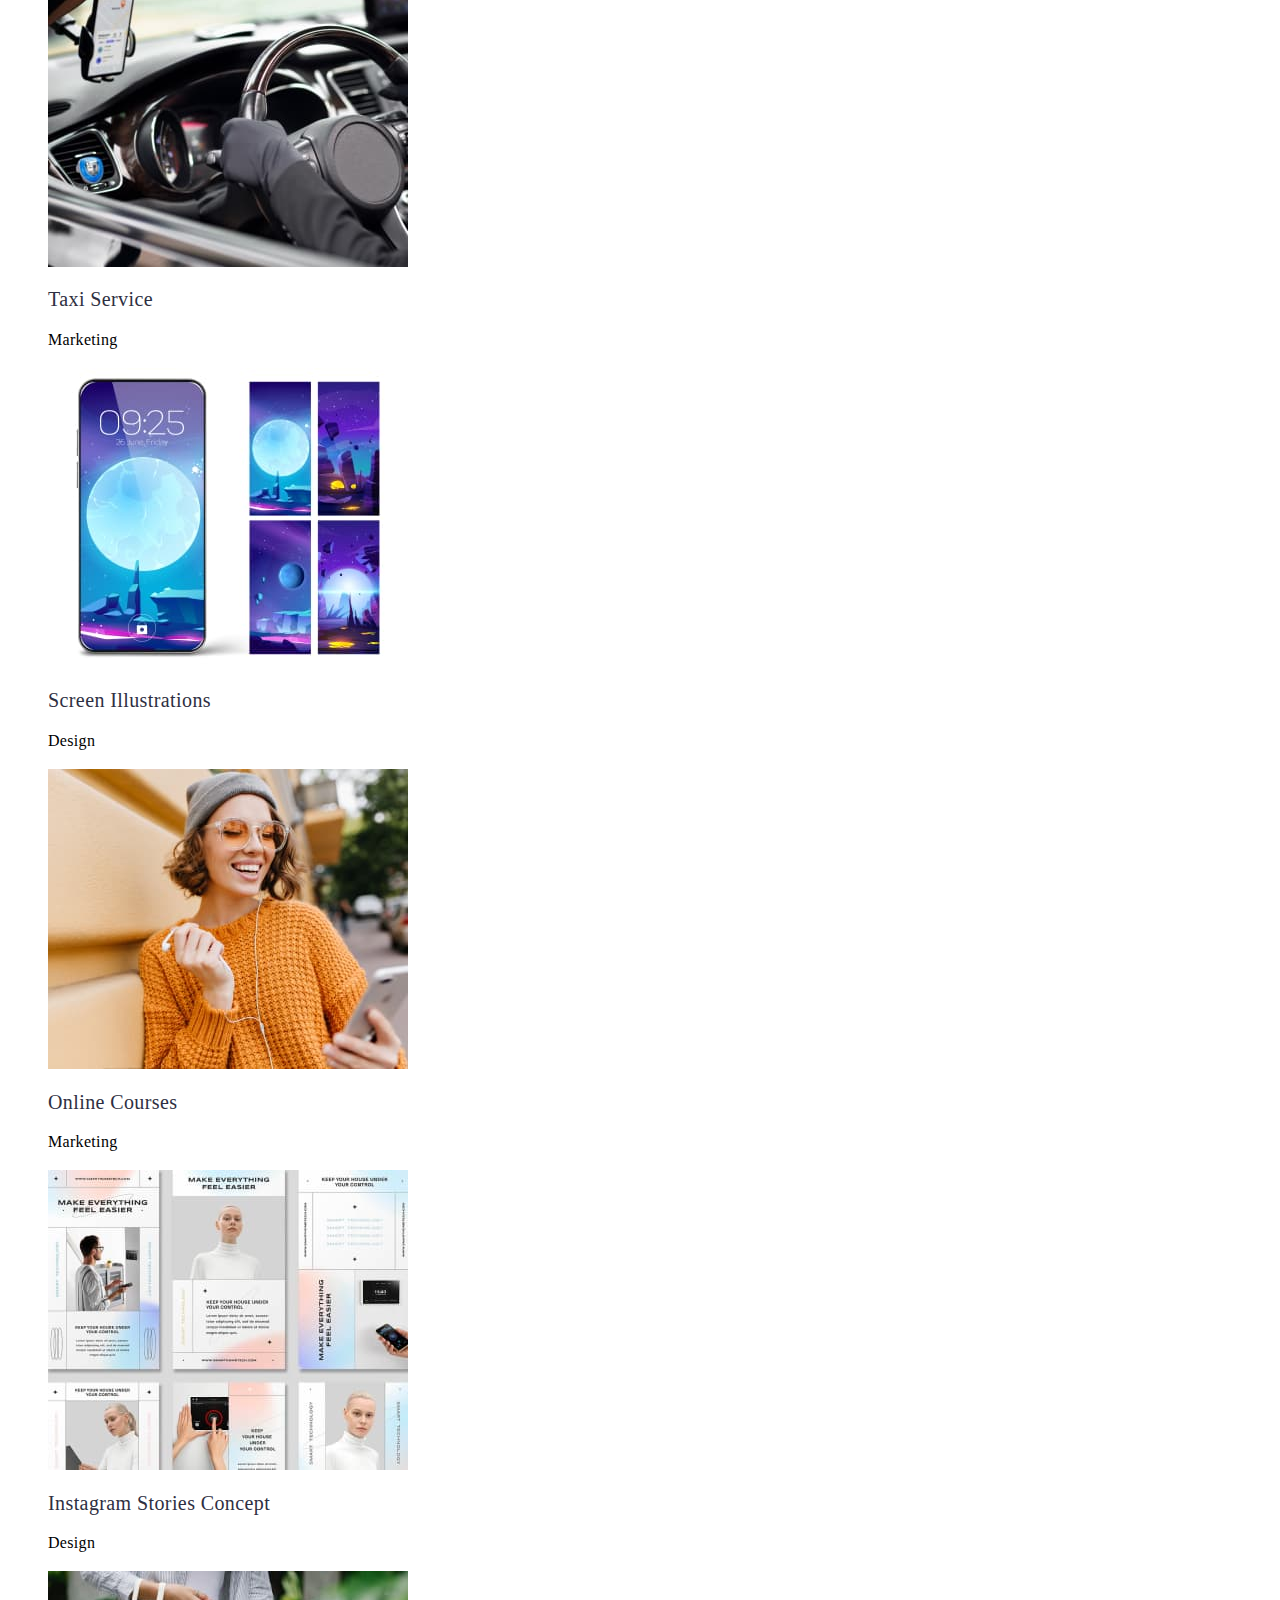
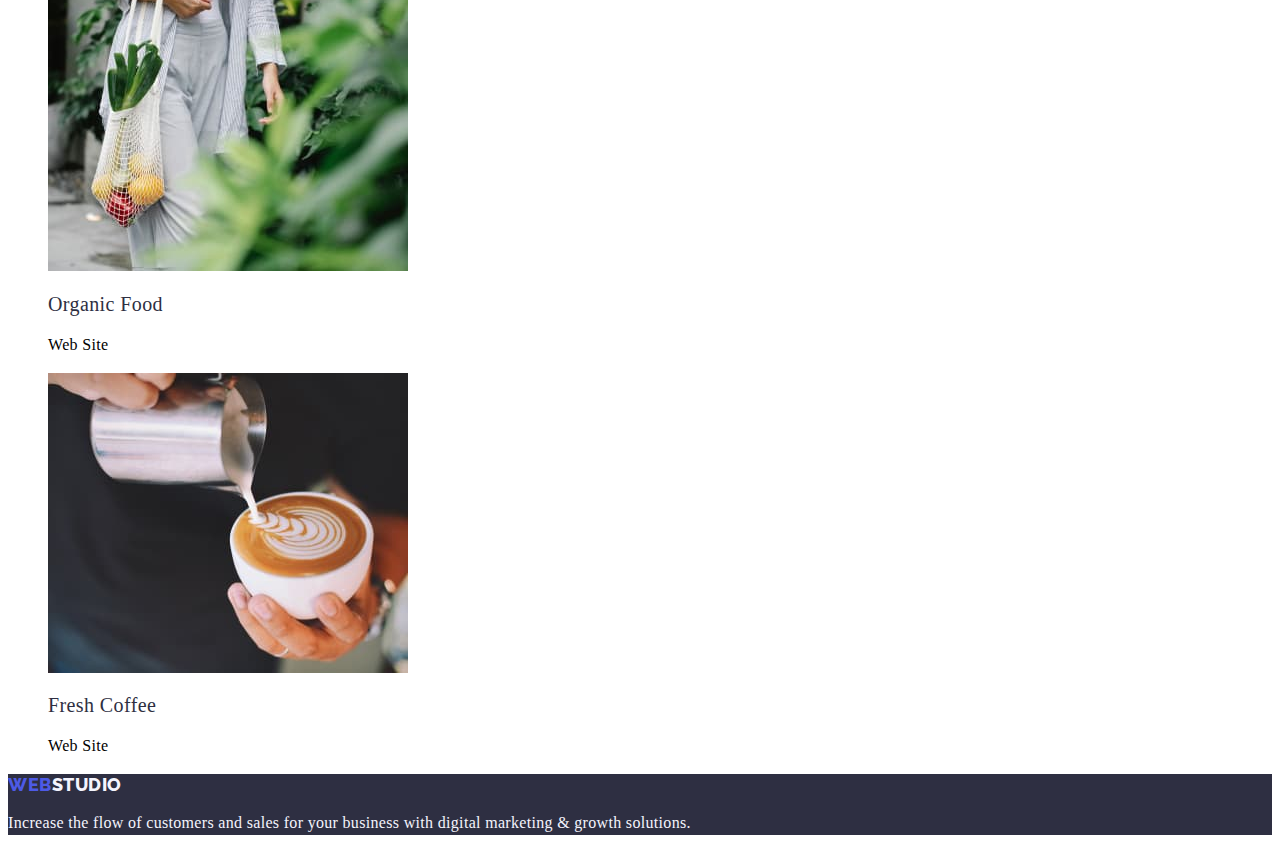
==== commit 77672ed7: "р2" ====
--- a/portfolio.html
+++ b/portfolio.html
@@ -20,7 +20,7 @@
         >
         <ul class="header-list list">
           <li class="header-item">
-            <a class="header-link1 link" href="./index.html">Studio</a>
+            <a class="header-link link" href="./index.html">Studio</a>
           </li>
           <li class="header-item">
             <a class="header-link link" href="./portfolio.html">Portfolio</a>
@@ -67,7 +67,7 @@
         </ul>
         <ul class="port-list list">
           <li class="port-item">
-            <a href="">
+            <a class="link">
               <img
                 src="./images/Banking.jpg"
                 alt="Banking App Interface
@@ -80,7 +80,7 @@
             </a>
           </li>
           <li class="port-item">
-            <a href="">
+            <a class="link">
               <img
                 src="./images/Cashless.jpg"
                 alt="Cashless Payment"
@@ -92,7 +92,7 @@
             >
           </li>
           <li class="port-item">
-            <a href="">
+            <a class="link">
               <img
                 src="./images/Meditation.jpg"
                 alt="Meditation App"
@@ -104,7 +104,7 @@
             >
           </li>
           <li class="port-item">
-            <a href="">
+            <a class="link">
               <img
                 src="./images/Taxi.jpg"
                 alt="Taxi Service"
@@ -116,7 +116,7 @@
             >
           </li>
           <li class="port-item">
-            <a href="">
+            <a class="link">
               <img
                 src="./images/Screen.jpg"
                 alt="Screen Illustrations"
@@ -128,7 +128,7 @@
             >
           </li>
           <li class="port-item">
-            <a href="">
+            <a class="link">
               <img
                 src="./images/Online.jpg"
                 alt="Online Courses"
@@ -140,7 +140,7 @@
             >
           </li>
           <li class="port-item">
-            <a href="">
+            <a class="link">
               <img
                 src="./images/Instagram.jpg"
                 alt="Instagram Stories Concept"
@@ -152,7 +152,7 @@
             >
           </li>
           <li class="port-item">
-            <a href="">
+            <a class="link">
               <img
                 src="./images/Organic.jpg"
                 alt="Organic Food"
@@ -164,7 +164,7 @@
             >
           </li>
           <li class="port-item">
-            <a href="">
+            <a class="link">
               <img
                 src="./images/Fresh.jpg"
                 alt="Fresh Coffee"
--- a/css/styles.css
+++ b/css/styles.css
@@ -16,7 +16,7 @@
 
 body {
     font-family: 'Roboto', sans-serif;
-    color: var(--body-color);
+    color: #434455;
     background-color: #FFFFFF
 }
 
@@ -57,8 +57,12 @@
     color: #2E2F42;
 }
 
-.header-link:is(:hover, :focus) {
+.header-link: hover {
 color: #404bbf;
+}
+
+.header-link: focus {
+    color: #404bbf;
 }
 
 
@@ -98,7 +102,6 @@
 .btn {}
 
 .btn-text {
-    background-color: #4D5AE5;
     font-family: 'Roboto',
     sans-serif;
     font-style: normal;
@@ -107,13 +110,15 @@
     line-height: 1.5;
     letter-spacing: 0.04em;
     color: #FFFFFF;
-    
-}
-
-.btn-text:is(:hover, :focus) {
+    background-color: #4D5AE5;
+}
+
+.btn-text: hover {
     background-color: #404BBF;
+}
+
+.btn-text: focus {
     background-color: #404BBF;
-    cursor: pointer
 }
 
 /*----------ABOUT----------*/
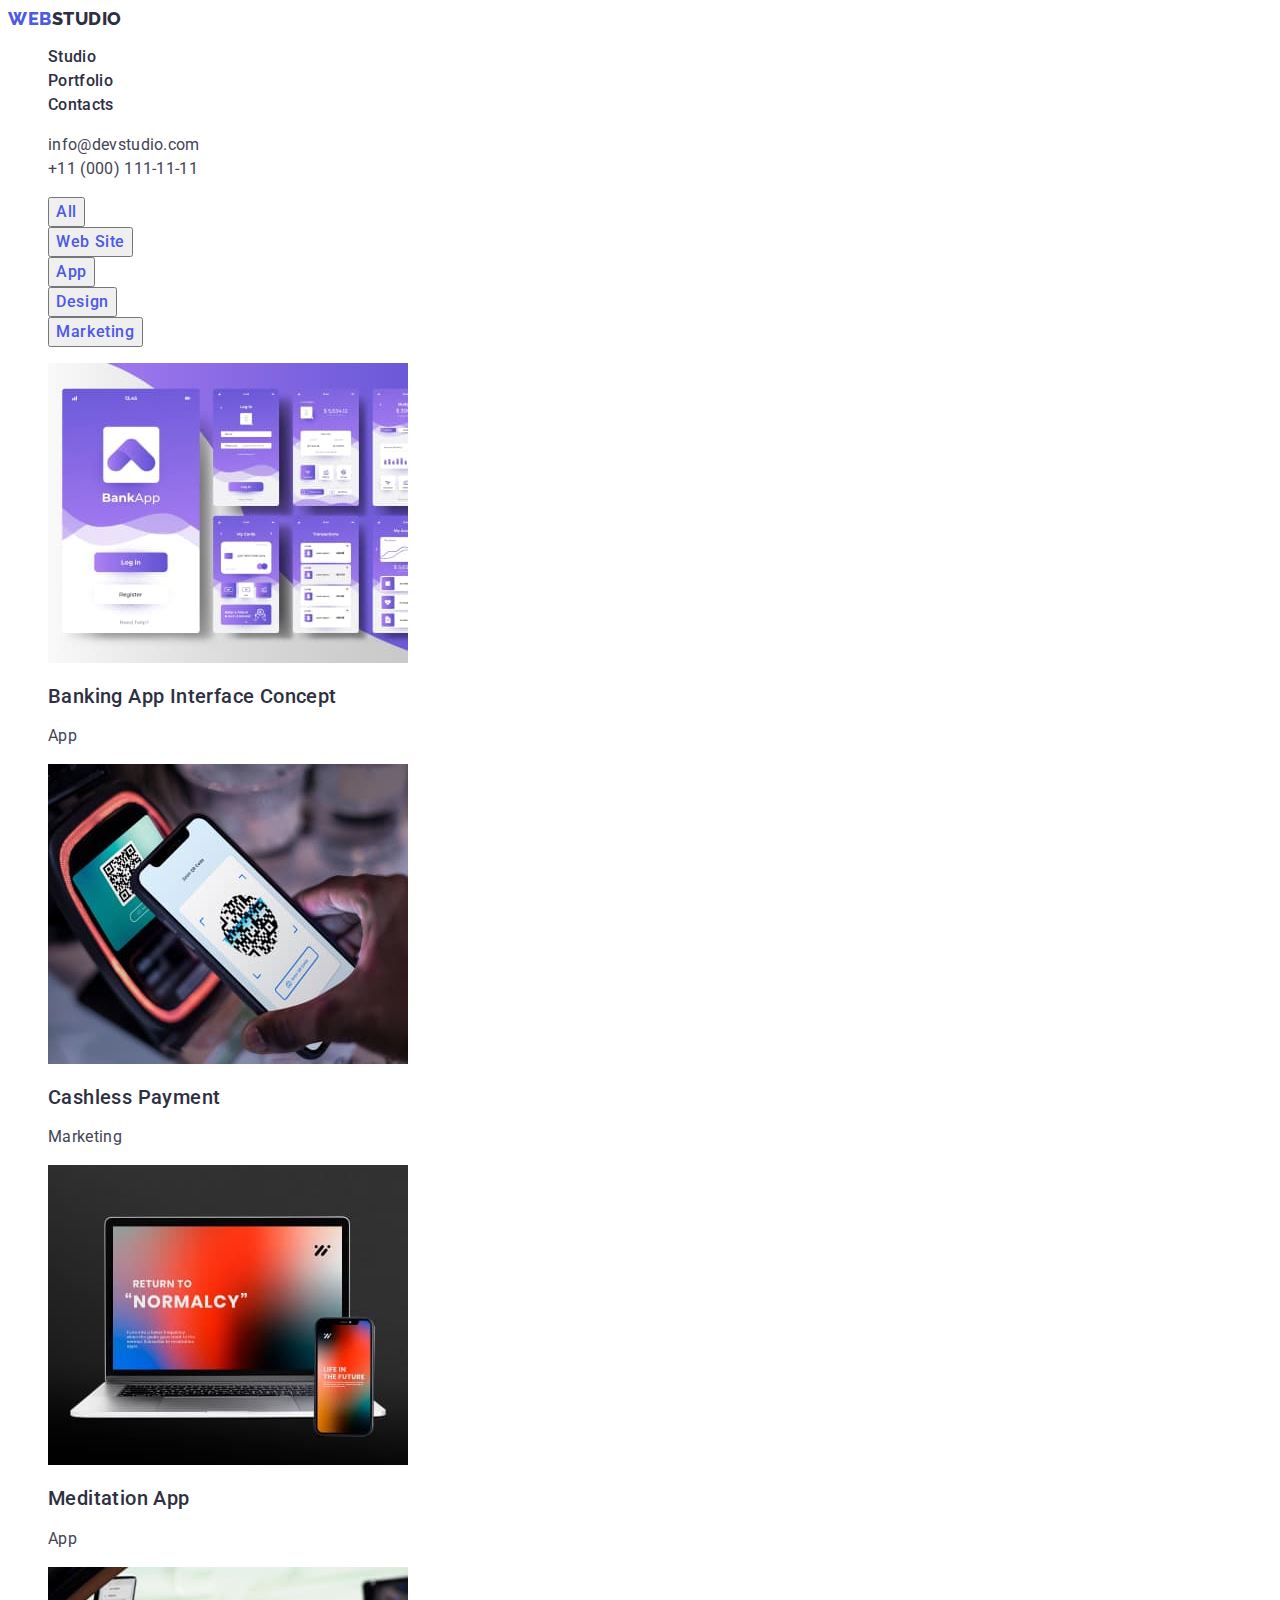
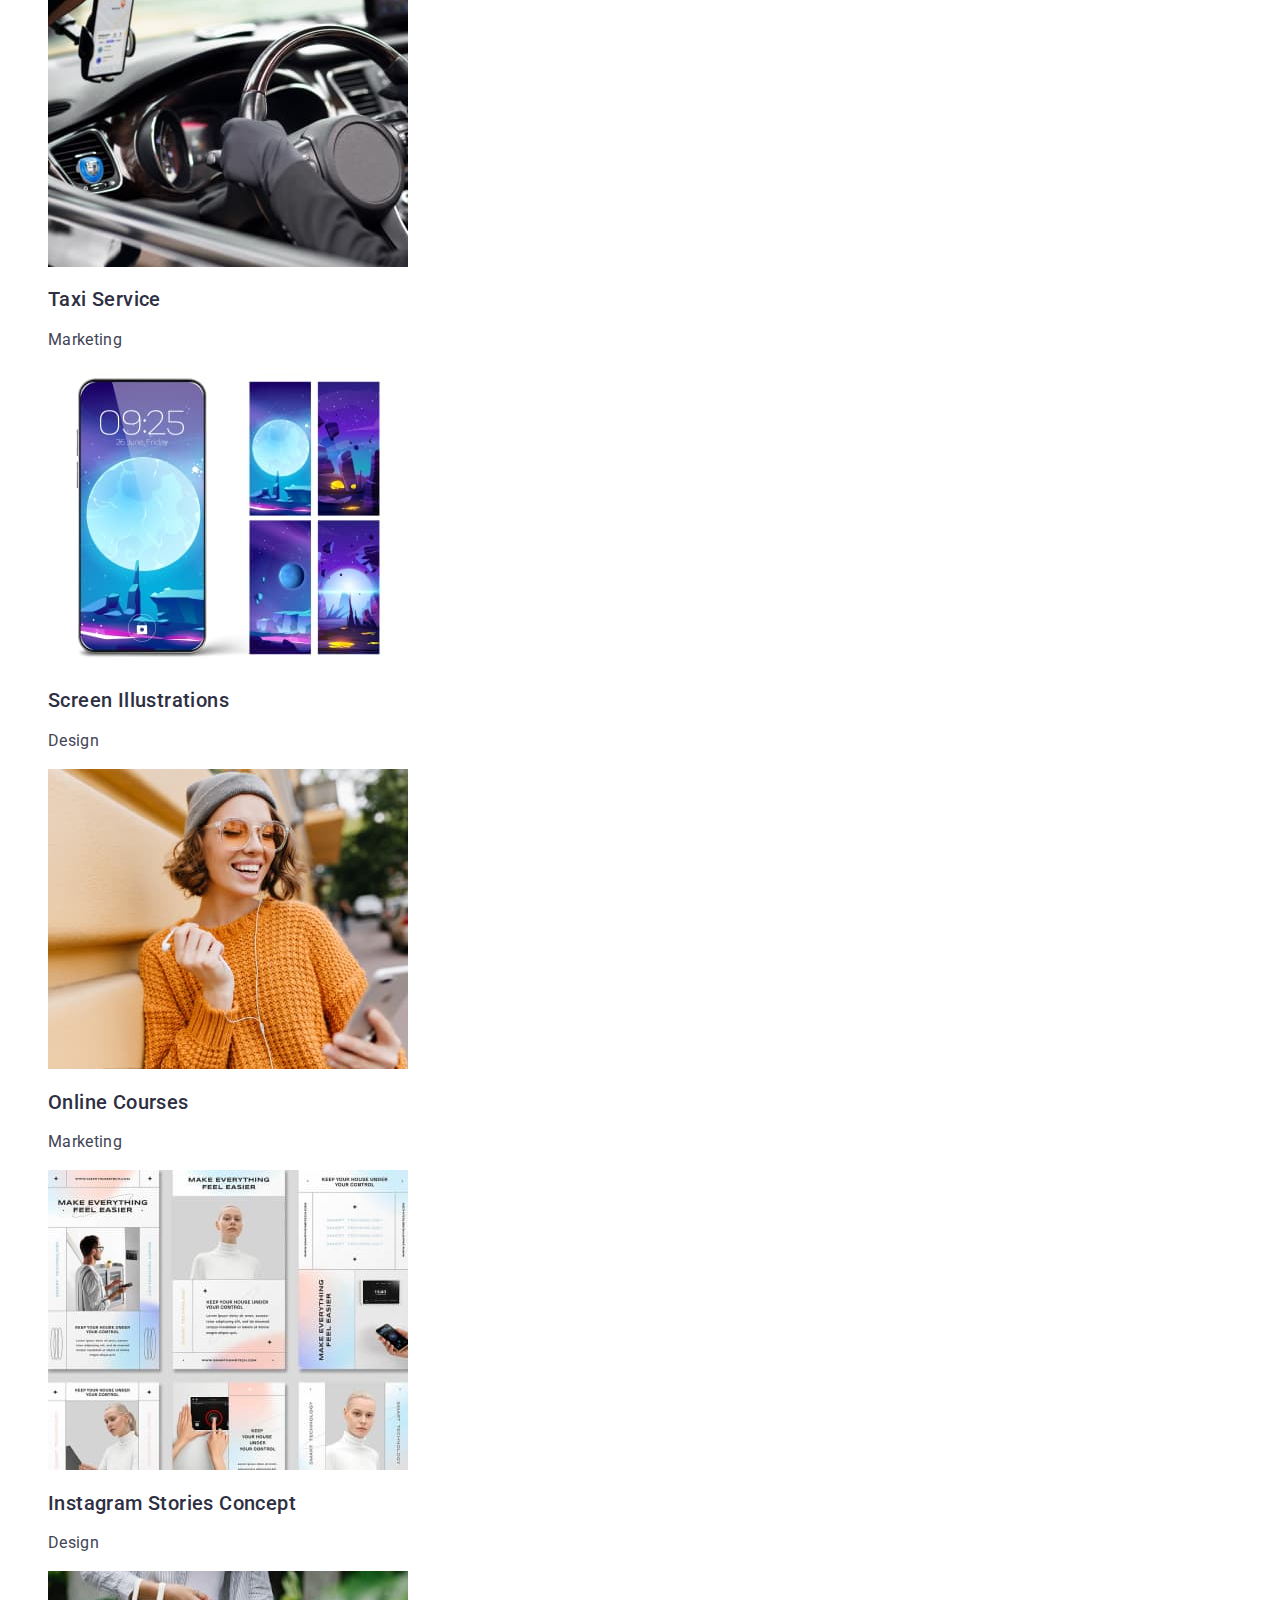
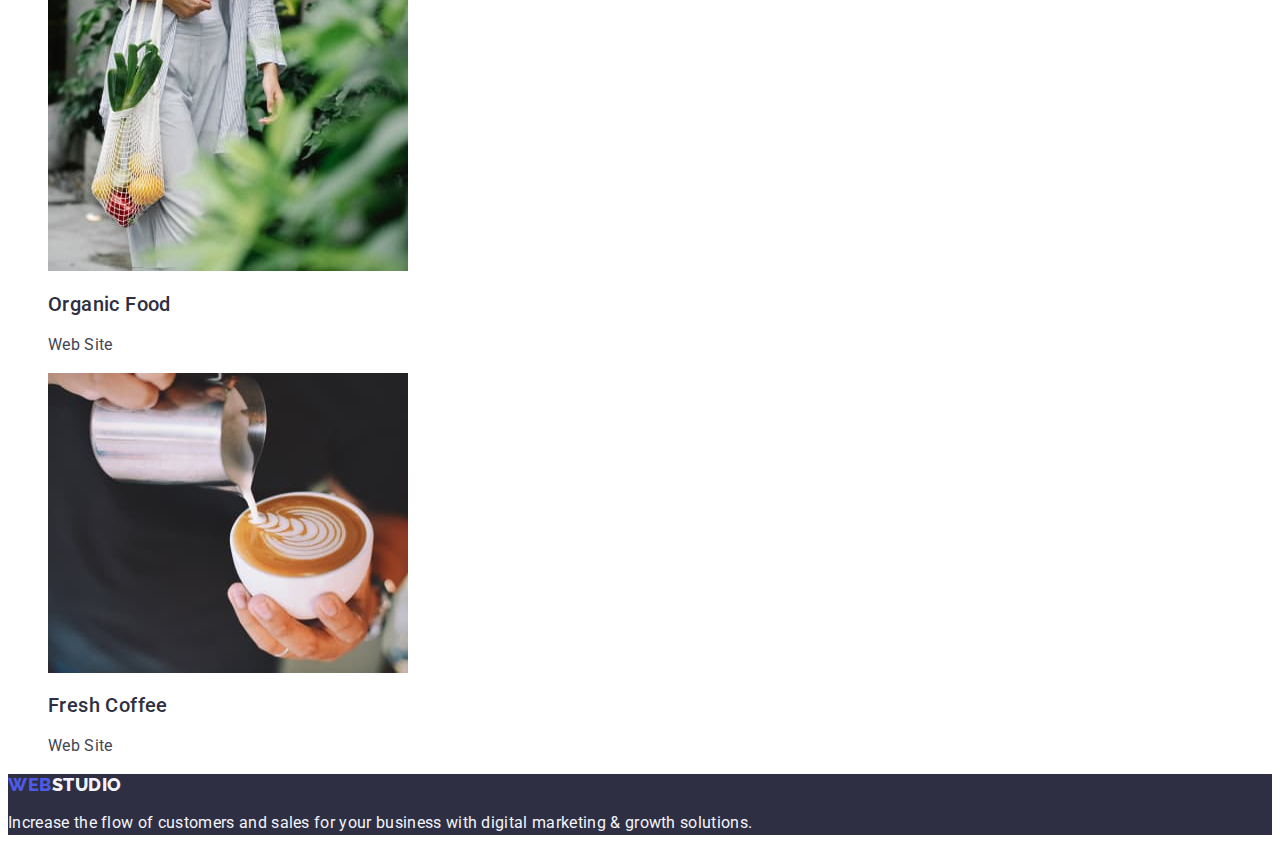
==== commit 673eb2d8: "nv2" ====
--- a/portfolio.html
+++ b/portfolio.html
@@ -33,12 +33,12 @@
       <address class="header-addres">
         <ul class="header-list list">
           <li class="header-item">
-            <a class="header-mail link" href="mailto:info@devstudio.com"
+            <a class="header-cont link" href="mailto:info@devstudio.com"
               >info@devstudio.com</a
             >
           </li>
           <li class="header-item">
-            <a class="header-tel link" href="tel:+110001111111"
+            <a class="header-cont link" href="tel:+110001111111"
               >+11 (000) 111-11-11</a
             >
           </li>
--- a/css/styles.css
+++ b/css/styles.css
@@ -12,12 +12,12 @@
 
 .section1 { 
     display: none;
-};
-
-body {
+}
+
+.body {
     font-family: 'Roboto', sans-serif;
     color: #434455;
-    background-color: #FFFFFF
+    background-color: #FFFFFF;
 }
 
 /*----------HEADER----------*/
@@ -57,11 +57,11 @@
     color: #2E2F42;
 }
 
-.header-link: hover {
+.header-link:hover {
 color: #404bbf;
 }
 
-.header-link: focus {
+.header-link:focus {
     color: #404bbf;
 }
 
@@ -70,19 +70,22 @@
 font-style: normal
 }
 
-.header-mail {
+.header-cont {
     font-weight: 400;
     font-size: 16px;
     line-height: 1.5;
     letter-spacing: 0.02em;
-}
-
-.header-tel {
-    font-weight: 400;
-    font-size: 16px;
-    line-height: 1.5;
-    letter-spacing: 0.02em;
-}
+    color: var(--body-color);
+}
+
+.header-cont:hover {
+    color: #404bbf;
+}
+
+.header-cont:focus {
+    color: #404bbf;
+}
+
 
 /*----------HERO----------*/
 
